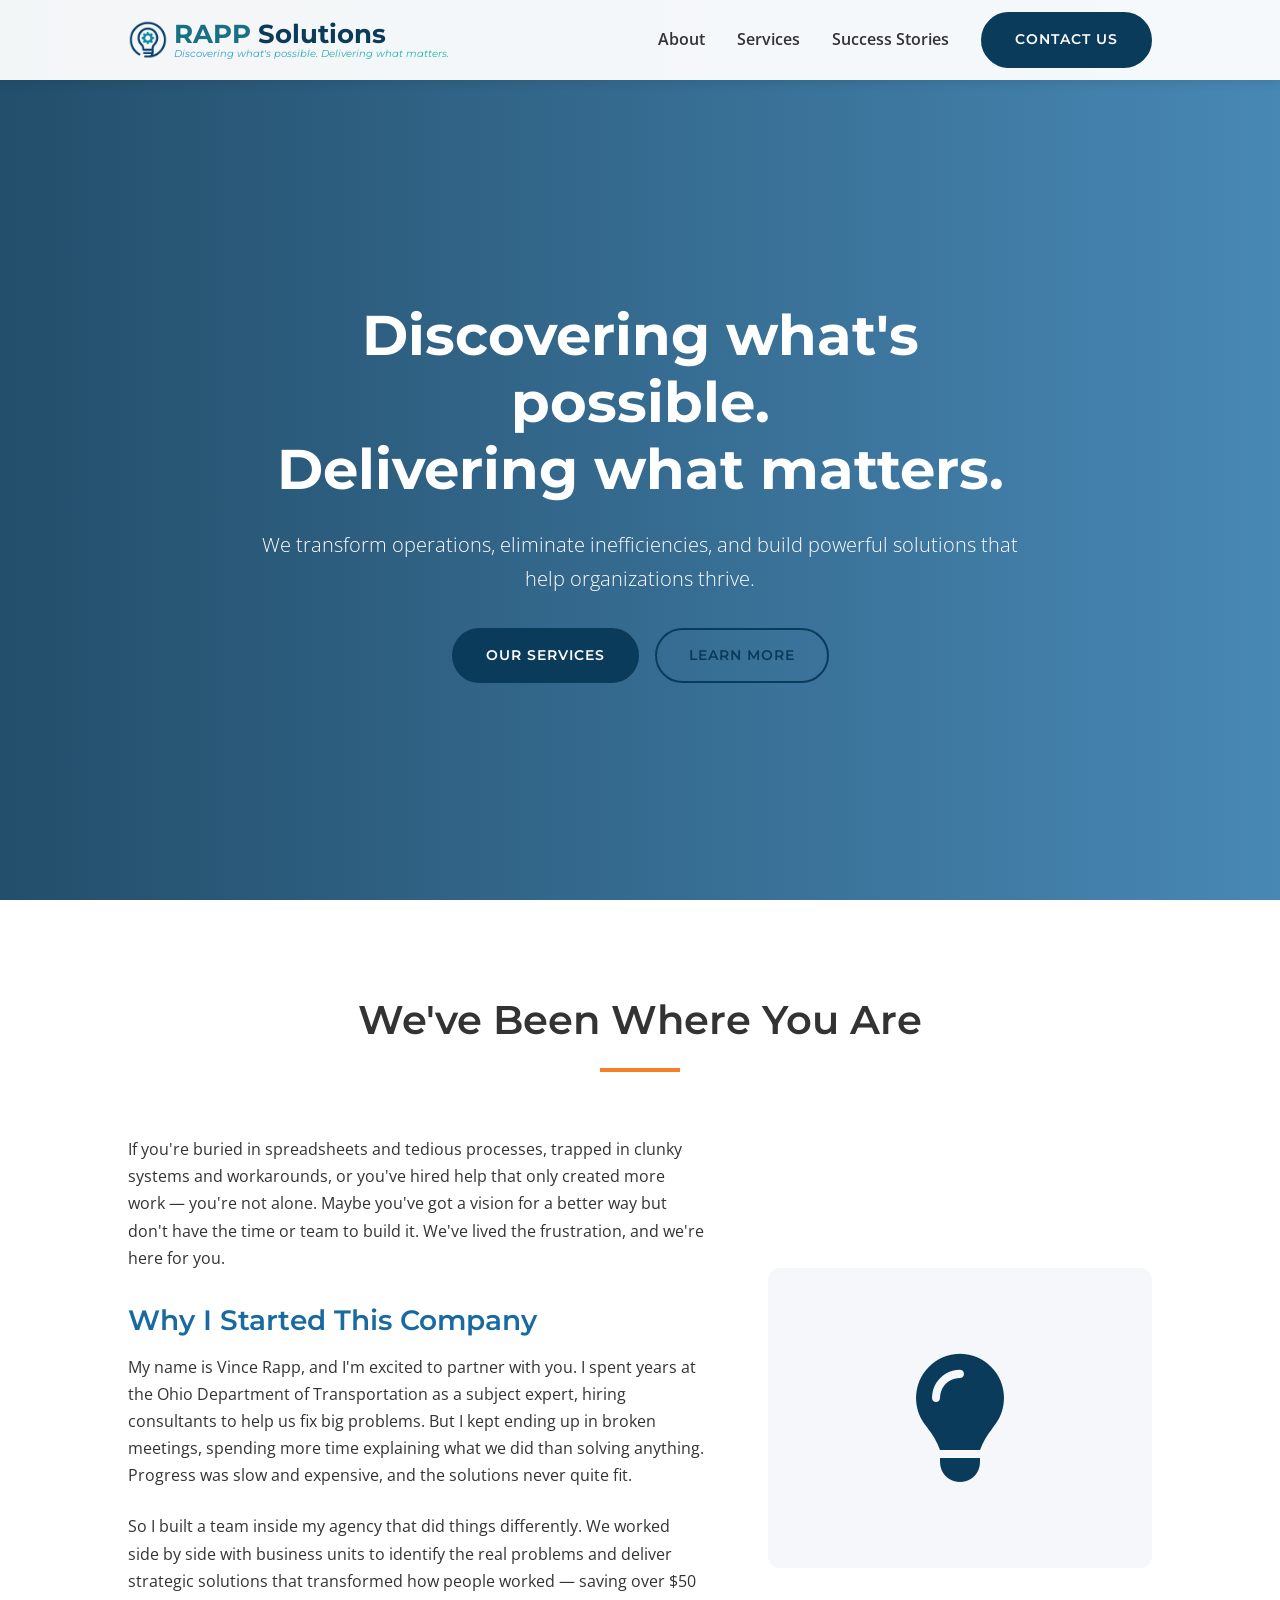
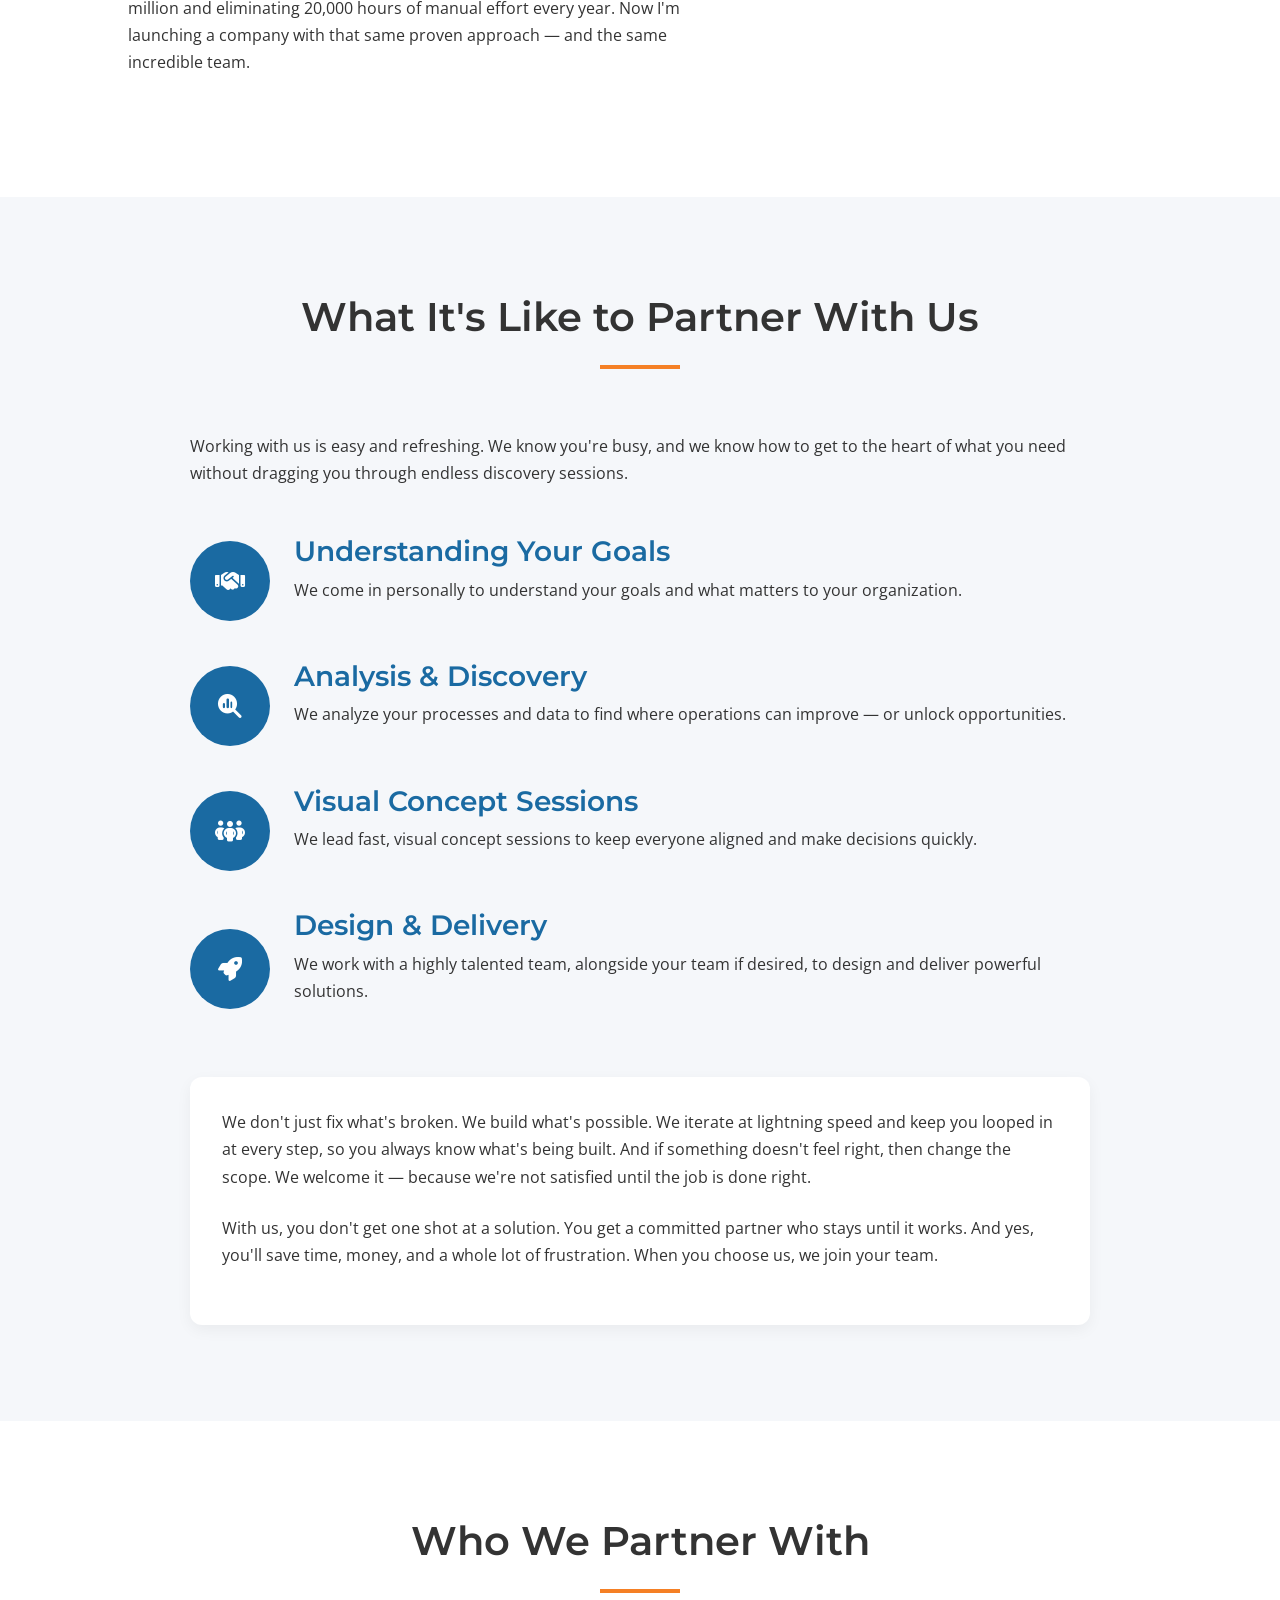
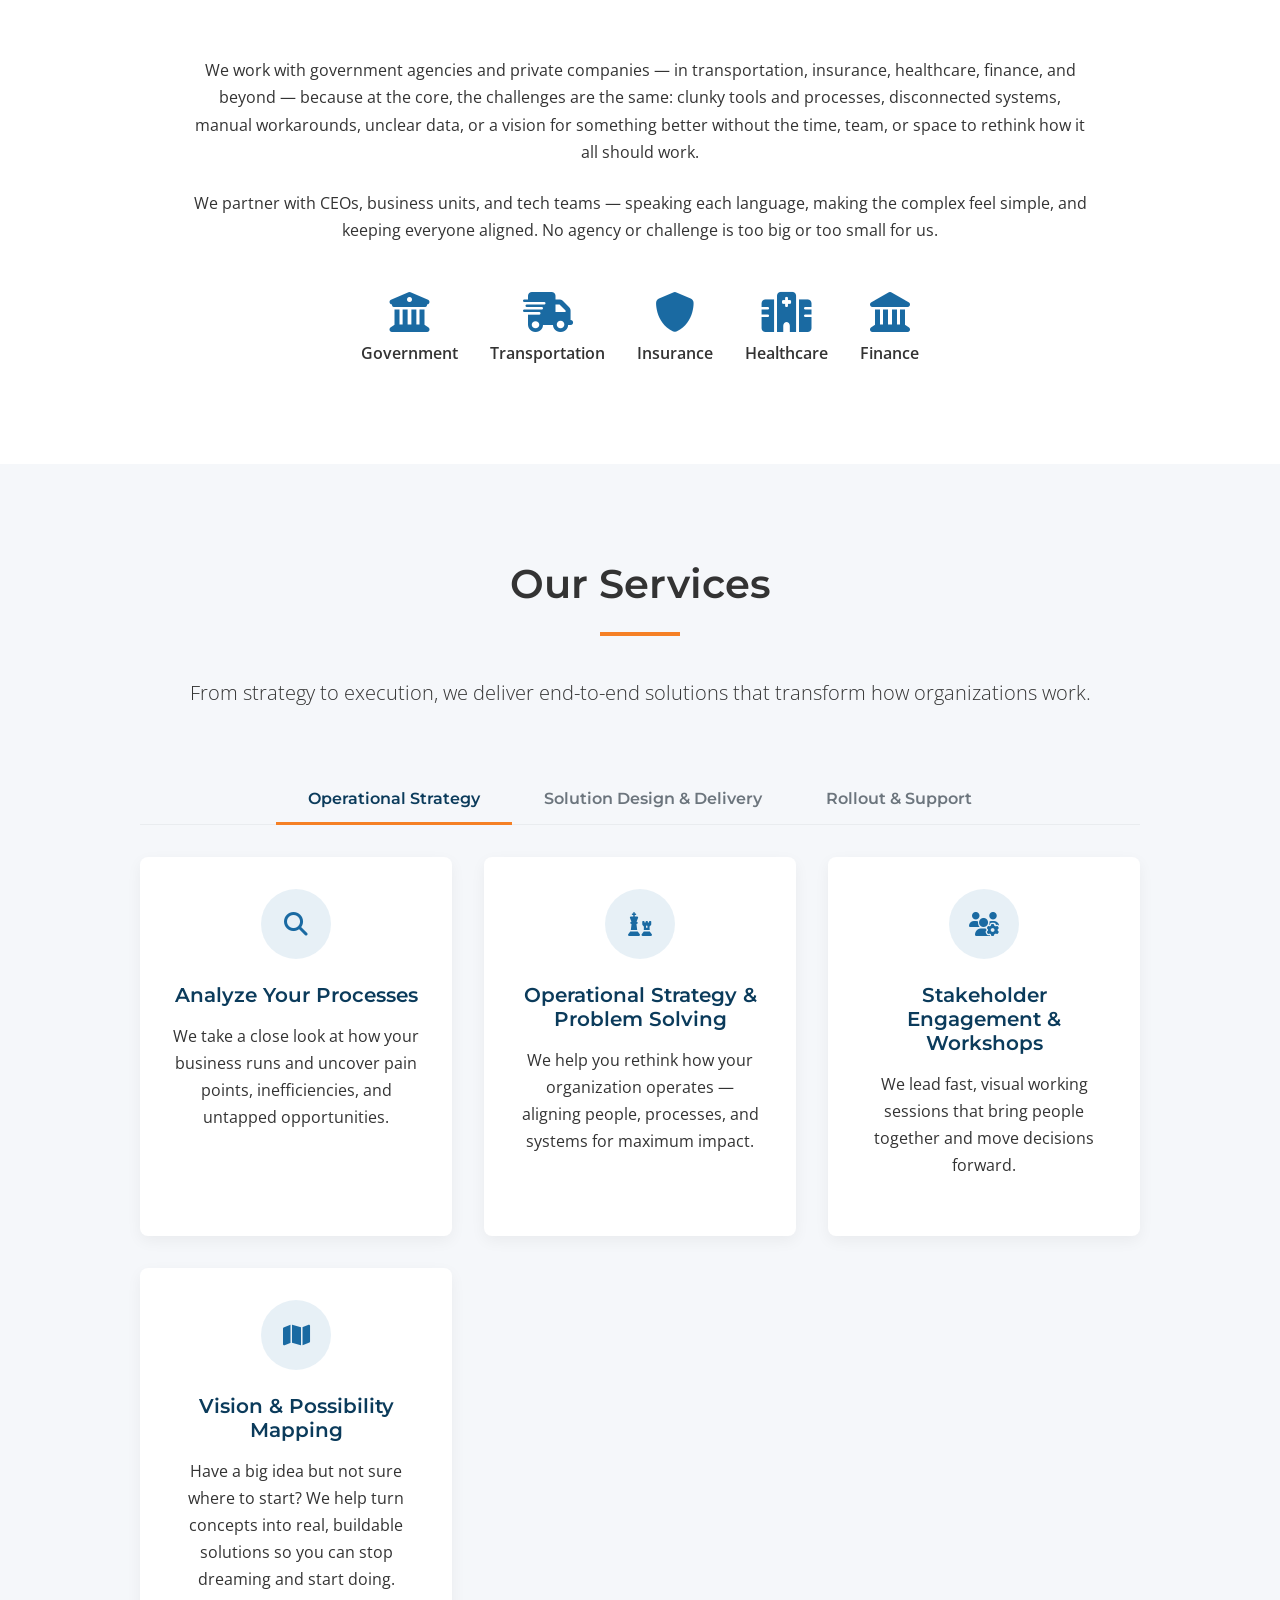
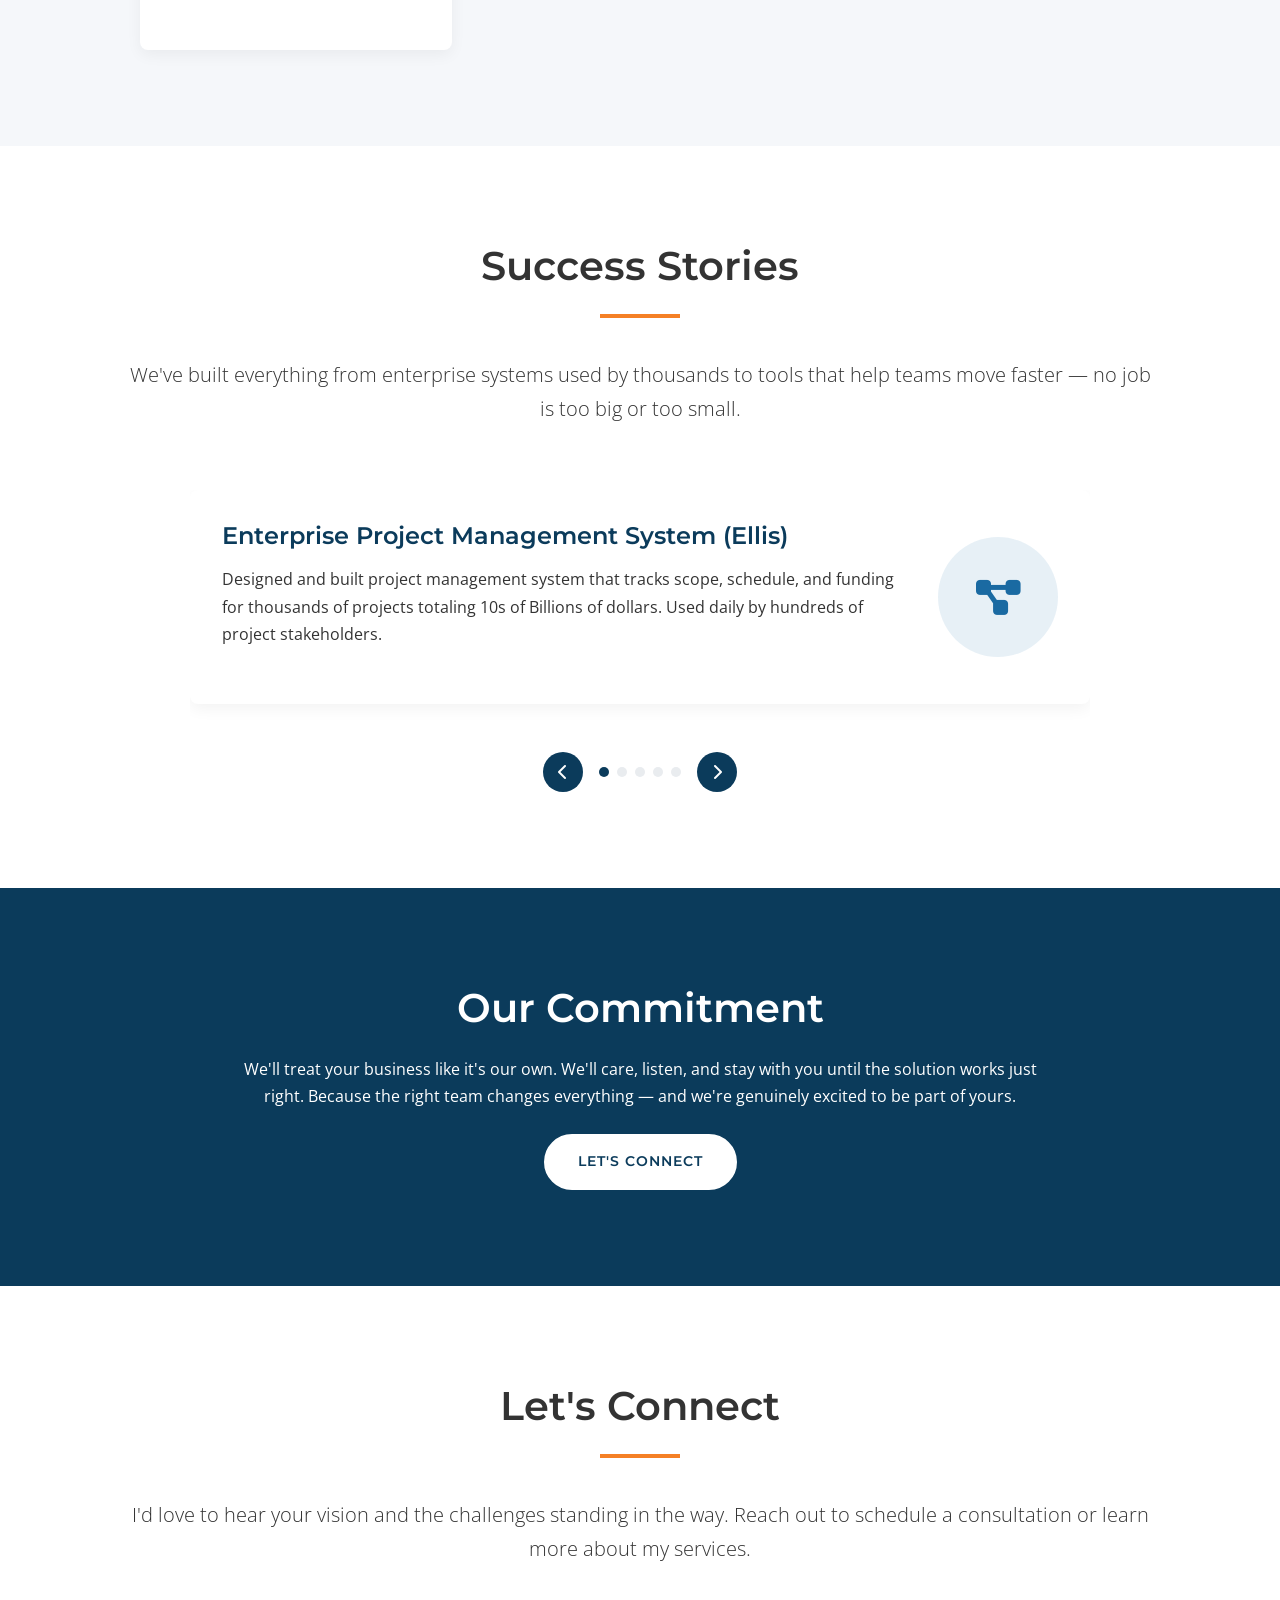
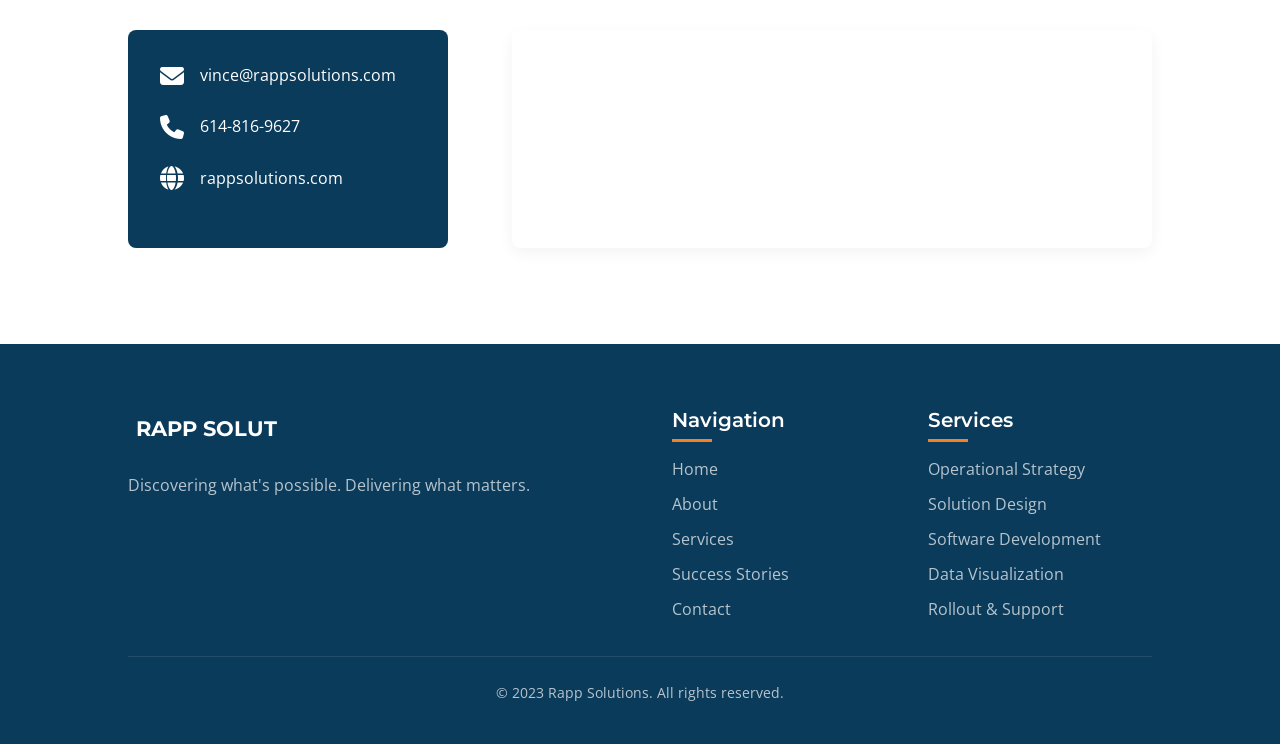
==== mock1/index.html @ 9cb9f258 "init commit for mock1" ====
<!DOCTYPE html>
<html lang="en">
<head>
    <meta charset="UTF-8">
    <meta name="viewport" content="width=device-width, initial-scale=1.0">
    <title>Rapp Solutions - Discovering what's possible. Delivering what matters.</title>
    <meta name="description" content="Rapp Solutions helps organizations transform operations, eliminate inefficiencies, and build powerful software solutions that matter.">
    
    <!-- Stylesheets -->
    <link rel="stylesheet" href="css/normalize.css">
    <link rel="stylesheet" href="css/styles.css">
    <link rel="stylesheet" href="css/customized.css">
    
    <!-- Google Fonts -->
    <link rel="preconnect" href="https://fonts.googleapis.com">
    <link rel="preconnect" href="https://fonts.gstatic.com" crossorigin>
    <link href="https://fonts.googleapis.com/css2?family=Montserrat:wght@300;400;500;600;700&family=Open+Sans:wght@300;400;600&display=swap" rel="stylesheet">
    
    <!-- Font Awesome -->
    <link rel="stylesheet" href="https://cdnjs.cloudflare.com/ajax/libs/font-awesome/6.4.0/css/all.min.css">
</head>
<body>
    <!-- Header -->
    <header id="header">
        <div class="container">
            <div class="logo">
                <a href="#home">
                    <img src="assets/images/logo-small.png" alt="Consilium Consulting Logo">
                    <div>
                        <div style="font-size: 1.6rem; line-height: 1.6rem;">
                            <span style="color: #177084; ">RAPP</span>
                            <span>Solutions</span>
                        </div>
                        <div class="caption">Discovering what's possible. Delivering what matters.</div>
                    </div>
                </a>
            </div>
            <nav>
                <ul class="main-nav">
                    <li><a href="#about">About</a></li>
                    <li><a href="#services">Services</a></li>
                    <li><a href="#success-stories">Success Stories</a></li>
                    <li><a href="#contact" class="btn-primary">Contact Us</a></li>
                </ul>
                <div class="mobile-nav-toggle">
                    <span></span>
                    <span></span>
                    <span></span>
                </div>
            </nav>
        </div>
    </header>

    <!-- Hero Section -->
    <section id="hero">
        <div class="container">
            <div class="hero-content">
                <h1>Discovering what's possible.<br>Delivering what matters.</h1>
                <p class="lead">We transform operations, eliminate inefficiencies, and build powerful solutions that help organizations thrive.</p>
                <div class="hero-buttons">
                    <a href="#services" class="btn-primary">Our Services</a>
                    <a href="#about" class="btn-secondary">Learn More</a>
                </div>
            </div>
        </div>
    </section>

    <!-- About Section -->
    <section id="about" class="section-padding">
        <div class="container">
            <div class="section-header">
                <h2>We've Been Where You Are</h2>
                <div class="underline"></div>
            </div>
            <div class="about-grid">
                <div class="about-content">
                    <p>If you're buried in spreadsheets and tedious processes, trapped in clunky systems and workarounds, or you've hired help that only created more work — you're not alone. Maybe you've got a vision for a better way but don't have the time or team to build it. We've lived the frustration, and we're here for you.</p>
                    
                    <h3>Why I Started This Company</h3>
                    <p>My name is Vince Rapp, and I'm excited to partner with you. I spent years at the Ohio Department of Transportation as a subject expert, hiring consultants to help us fix big problems. But I kept ending up in broken meetings, spending more time explaining what we did than solving anything. Progress was slow and expensive, and the solutions never quite fit.</p>
                    
                    <p>So I built a team inside my agency that did things differently. We worked side by side with business units to identify the real problems and deliver strategic solutions that transformed how people worked — saving over $50 million and eliminating 20,000 hours of manual effort every year. Now I'm launching a company with that same proven approach — and the same incredible team.</p>
                </div>
                <div class="about-image">
                    <div class="image-box">
                        <i class="fa-solid fa-lightbulb fa-8x"></i>
                    </div>
                </div>
            </div>
        </div>
    </section>

    <!-- What It's Like Section -->
    <section id="partnership" class="section-padding bg-light">
        <div class="container">
            <div class="section-header">
                <h2>What It's Like to Partner With Us</h2>
                <div class="underline"></div>
            </div>
            <div class="partnership-content">
                <p>Working with us is easy and refreshing. We know you're busy, and we know how to get to the heart of what you need without dragging you through endless discovery sessions.</p>
                
                <div class="process-steps">
                    <div class="step">
                        <div class="step-icon">
                            <i class="fa-solid fa-handshake"></i>
                        </div>
                        <div class="step-content">
                            <h3>Understanding Your Goals</h3>
                            <p>We come in personally to understand your goals and what matters to your organization.</p>
                        </div>
                    </div>
                    
                    <div class="step">
                        <div class="step-icon">
                            <i class="fa-solid fa-magnifying-glass-chart"></i>
                        </div>
                        <div class="step-content">
                            <h3>Analysis & Discovery</h3>
                            <p>We analyze your processes and data to find where operations can improve — or unlock opportunities.</p>
                        </div>
                    </div>
                    
                    <div class="step">
                        <div class="step-icon">
                            <i class="fa-solid fa-people-group"></i>
                        </div>
                        <div class="step-content">
                            <h3>Visual Concept Sessions</h3>
                            <p>We lead fast, visual concept sessions to keep everyone aligned and make decisions quickly.</p>
                        </div>
                    </div>
                    
                    <div class="step">
                        <div class="step-icon">
                            <i class="fa-solid fa-rocket"></i>
                        </div>
                        <div class="step-content">
                            <h3>Design & Delivery</h3>
                            <p>We work with a highly talented team, alongside your team if desired, to design and deliver powerful solutions.</p>
                        </div>
                    </div>
                </div>
                
                <div class="partnership-summary">
                    <p>We don't just fix what's broken. We build what's possible. We iterate at lightning speed and keep you looped in at every step, so you always know what's being built. And if something doesn't feel right, then change the scope. We welcome it — because we're not satisfied until the job is done right.</p>
                    
                    <p>With us, you don't get one shot at a solution. You get a committed partner who stays until it works. And yes, you'll save time, money, and a whole lot of frustration. When you choose us, we join your team.</p>
                </div>
            </div>
        </div>
    </section>

    <!-- Who We Partner With -->
    <section id="clients" class="section-padding">
        <div class="container">
            <div class="section-header">
                <h2>Who We Partner With</h2>
                <div class="underline"></div>
            </div>
            <div class="clients-content">
                <p>We work with government agencies and private companies — in transportation, insurance, healthcare, finance, and beyond — because at the core, the challenges are the same: clunky tools and processes, disconnected systems, manual workarounds, unclear data, or a vision for something better without the time, team, or space to rethink how it all should work.</p>
                
                <p>We partner with CEOs, business units, and tech teams — speaking each language, making the complex feel simple, and keeping everyone aligned. No agency or challenge is too big or too small for us.</p>
                
                <div class="industry-icons">
                    <div class="industry">
                        <i class="fa-solid fa-building-columns"></i>
                        <span>Government</span>
                    </div>
                    <div class="industry">
                        <i class="fa-solid fa-truck-fast"></i>
                        <span>Transportation</span>
                    </div>
                    <div class="industry">
                        <i class="fa-solid fa-shield"></i>
                        <span>Insurance</span>
                    </div>
                    <div class="industry">
                        <i class="fa-solid fa-hospital"></i>
                        <span>Healthcare</span>
                    </div>
                    <div class="industry">
                        <i class="fa-solid fa-landmark"></i>
                        <span>Finance</span>
                    </div>
                </div>
            </div>
        </div>
    </section>

    <!-- Services Section -->
    <section id="services" class="section-padding bg-light">
        <div class="container">
            <div class="section-header">
                <h2>Our Services</h2>
                <div class="underline"></div>
                <p class="lead">From strategy to execution, we deliver end-to-end solutions that transform how organizations work.</p>
            </div>
            
            <div class="services-tabs">
                <div class="tabs-navigation">
                    <button class="tab-btn active" data-tab="strategy">Operational Strategy</button>
                    <button class="tab-btn" data-tab="solutions">Solution Design & Delivery</button>
                    <button class="tab-btn" data-tab="support">Rollout & Support</button>
                </div>
                
                <div class="tabs-content">
                    <div class="tab-panel active" id="strategy-panel">
                        <div class="service-grid">
                            <div class="service-item">
                                <div class="service-icon">
                                    <i class="fa-solid fa-magnifying-glass"></i>
                                </div>
                                <h3>Analyze Your Processes</h3>
                                <p>We take a close look at how your business runs and uncover pain points, inefficiencies, and untapped opportunities.</p>
                            </div>
                            
                            <div class="service-item">
                                <div class="service-icon">
                                    <i class="fa-solid fa-chess"></i>
                                </div>
                                <h3>Operational Strategy & Problem Solving</h3>
                                <p>We help you rethink how your organization operates — aligning people, processes, and systems for maximum impact.</p>
                            </div>
                            
                            <div class="service-item">
                                <div class="service-icon">
                                    <i class="fa-solid fa-users-gear"></i>
                                </div>
                                <h3>Stakeholder Engagement & Workshops</h3>
                                <p>We lead fast, visual working sessions that bring people together and move decisions forward.</p>
                            </div>
                            
                            <div class="service-item">
                                <div class="service-icon">
                                    <i class="fa-solid fa-map"></i>
                                </div>
                                <h3>Vision & Possibility Mapping</h3>
                                <p>Have a big idea but not sure where to start? We help turn concepts into real, buildable solutions so you can stop dreaming and start doing.</p>
                            </div>
                        </div>
                    </div>
                    
                    <div class="tab-panel" id="solutions-panel">
                        <div class="service-grid">
                            <div class="service-item">
                                <div class="service-icon">
                                    <i class="fa-solid fa-compass-drafting"></i>
                                </div>
                                <h3>System Design and Requirements</h3>
                                <p>We design clear, effective solutions that fit how you work and we write requirements that clearly define your business needs.</p>
                            </div>
                            
                            <div class="service-item">
                                <div class="service-icon">
                                    <i class="fa-solid fa-code"></i>
                                </div>
                                <h3>Software Development & Modernization</h3>
                                <p>We custom build tools and replace outdated systems to meet the needs of today and the future.</p>
                            </div>
                            
                            <div class="service-item">
                                <div class="service-icon">
                                    <i class="fa-solid fa-desktop"></i>
                                </div>
                                <h3>New or Revamped Websites</h3>
                                <p>We create clean, easy to use websites that elevate your brand and serve your users.</p>
                            </div>
                            
                            <div class="service-item">
                                <div class="service-icon">
                                    <i class="fa-solid fa-mobile-screen"></i>
                                </div>
                                <h3>Mobile App Development</h3>
                                <p>We build mobile tools to keep your team productive on the go.</p>
                            </div>
                            
                            <div class="service-item">
                                <div class="service-icon">
                                    <i class="fa-solid fa-chart-pie"></i>
                                </div>
                                <h3>Data Visualization & Reporting</h3>
                                <p>We turn your data into clear, actionable dashboards and reports that drive decisions.</p>
                            </div>
                            
                            <div class="service-item">
                                <div class="service-icon">
                                    <i class="fa-solid fa-gears"></i>
                                </div>
                                <h3>Automated Workflows</h3>
                                <p>We eliminate repetitive tasks so you can focus on what matters most.</p>
                            </div>
                        </div>
                    </div>
                    
                    <div class="tab-panel" id="support-panel">
                        <div class="service-grid">
                            <div class="service-item">
                                <div class="service-icon">
                                    <i class="fa-solid fa-graduation-cap"></i>
                                </div>
                                <h3>Product Rollout & Training</h3>
                                <p>We make sure your team feels confident using the tools we build.</p>
                            </div>
                            
                            <div class="service-item">
                                <div class="service-icon">
                                    <i class="fa-solid fa-person-chalkboard"></i>
                                </div>
                                <h3>Change Management</h3>
                                <p>We help your team understand why the change matters, address concerns early, and build buy-in so the solutions stick.</p>
                            </div>
                            
                            <div class="service-item">
                                <div class="service-icon">
                                    <i class="fa-solid fa-headset"></i>
                                </div>
                                <h3>Long Term Support</h3>
                                <p>You own the solution, but if you want help with upgrades, we're always here to support you.</p>
                            </div>
                        </div>
                    </div>
                </div>
            </div>
        </div>
    </section>

    <!-- Success Stories Section -->
    <section id="success-stories" class="section-padding">
        <div class="container">
            <div class="section-header">
                <h2>Success Stories</h2>
                <div class="underline"></div>
                <p class="lead">We've built everything from enterprise systems used by thousands to tools that help teams move faster — no job is too big or too small.</p>
            </div>
            
            <div class="success-stories-slider">
                <div class="story-slide">
                    <div class="story-content">
                        <h3>Enterprise Project Management System (Ellis)</h3>
                        <p>Designed and built project management system that tracks scope, schedule, and funding for thousands of projects totaling 10s of Billions of dollars. Used daily by hundreds of project stakeholders.</p>
                    </div>
                    <div class="story-icon">
                        <i class="fa-solid fa-diagram-project"></i>
                    </div>
                </div>
                
                <div class="story-slide">
                    <div class="story-content">
                        <h3>Electronic Statewide Transportation Planning System (e-STIP)</h3>
                        <p>Designed and built Ohio's first e-STIP, integrating transportation planning workflows from 26 agencies into a single platform and data source — saving over 15,000 hours of annual effort.</p>
                    </div>
                    <div class="story-icon">
                        <i class="fa-solid fa-road"></i>
                    </div>
                </div>
                
                <div class="story-slide">
                    <div class="story-content">
                        <h3>Interactive Mapping System</h3>
                        <p>Designed project mapping system integrated with asset inventories, Google Maps, and ESRI to support planning, project management, and public transparency.</p>
                    </div>
                    <div class="story-icon">
                        <i class="fa-solid fa-map-location-dot"></i>
                    </div>
                </div>
                
                <div class="story-slide">
                    <div class="story-content">
                        <h3>Workflow Automation</h3>
                        <p>Eliminated over 10,000 hours/year of redundant data entry through smart form generation, auto-population, replacing manual reports and system-to-system integration.</p>
                    </div>
                    <div class="story-icon">
                        <i class="fa-solid fa-arrows-spin"></i>
                    </div>
                </div>
                
                <div class="story-slide">
                    <div class="story-content">
                        <h3>Enterprise Dashboards</h3>
                        <p>Built real-time dashboards combining data from over 100 database tables and 20 agency offices. These highly visual tools deliver actionable insights to stakeholders across ODOT.</p>
                    </div>
                    <div class="story-icon">
                        <i class="fa-solid fa-gauge-high"></i>
                    </div>
                </div>
            </div>
            
            <div class="slider-controls">
                <button class="prev-btn"><i class="fa-solid fa-chevron-left"></i></button>
                <div class="slider-dots"></div>
                <button class="next-btn"><i class="fa-solid fa-chevron-right"></i></button>
            </div>
        </div>
    </section>

    <!-- Commitment Section -->
    <section id="commitment" class="section-padding bg-primary text-white">
        <div class="container">
            <div class="commitment-content">
                <h2>Our Commitment</h2>
                <p>We'll treat your business like it's our own. We'll care, listen, and stay with you until the solution works just right. Because the right team changes everything — and we're genuinely excited to be part of yours.</p>
                <a href="#contact" class="btn-light">Let's Connect</a>
            </div>
        </div>
    </section>

    <!-- Contact Section -->
    <section id="contact" class="section-padding">
        <div class="container">
            <div class="section-header">
                <h2>Let's Connect</h2>
                <div class="underline"></div>
                <p class="lead">
                    I'd love to hear your vision and the challenges standing in the way. 
                    Reach out to schedule a consultation or learn more about my services.
                </p>
            </div>
            
            <div class="contact-grid">
                <div class="contact-info">
                    <div class="info-item">
                        <i class="fa-solid fa-envelope"></i>
                        <a href="mailto:vince@rappsolutions.com">vince@rappsolutions.com</a>
                    </div>
                    <div class="info-item">
                        <i class="fa-solid fa-phone"></i>
                        <a>614-816-9627</a>
                    </div>
                    <div class="info-item">
                        <i class="fa-solid fa-globe"></i>
                        <a href="https://rappsolutions.com">rappsolutions.com</a>
                    </div>
                </div>
                
                <div class="contact-form">
                    
                </div>
            </div>
        </div>
    </section>

    <!-- Footer -->
    <footer id="footer">
        <div class="container">
            <div class="footer-content">
                <div class="footer-logo">
                    <svg width="150" height="40" viewBox="0 0 200 50" xmlns="http://www.w3.org/2000/svg">
                        <text x="10" y="35" font-family="Montserrat" font-weight="700" font-size="28" fill="#ffffff">RAPP SOLUTIONS</text>
                    </svg>
                    <p>Discovering what's possible. Delivering what matters.</p>
                </div>
                
                <div class="footer-links">
                    <div class="footer-nav">
                        <h4>Navigation</h4>
                        <ul>
                            <li><a href="#hero">Home</a></li>
                            <li><a href="#about">About</a></li>
                            <li><a href="#services">Services</a></li>
                            <li><a href="#success-stories">Success Stories</a></li>
                            <li><a href="#contact">Contact</a></li>
                        </ul>
                    </div>
                    
                    <div class="footer-services">
                        <h4>Services</h4>
                        <ul>
                            <li><a href="#services">Operational Strategy</a></li>
                            <li><a href="#services">Solution Design</a></li>
                            <li><a href="#services">Software Development</a></li>
                            <li><a href="#services">Data Visualization</a></li>
                            <li><a href="#services">Rollout & Support</a></li>
                        </ul>
                    </div>
                </div>
            </div>
            
            <div class="footer-bottom">
                <p>&copy; 2023 Rapp Solutions. All rights reserved.</p>
            </div>
        </div>
    </footer>

    <!-- Back to Top Button -->
    <a href="#" id="back-to-top" title="Back to Top"><i class="fa-solid fa-arrow-up"></i></a>

    <!-- Scripts -->
    <script src="https://code.jquery.com/jquery-3.6.0.min.js"></script>
    <script src="js/main.js"></script>
</body>
</html>
---- mock1/css/styles.css ----
/* Base Styles
------------------------------------------------------ */
:root {
    /* Color variables */
    --primary-color: #0b3b5b;
    --secondary-color: #1a6aa2;
    --accent-color: #f58025;
    --light-color: #f5f7fa;
    --dark-color: #333333;
    --grey-color: #6c757d;
    --light-grey: #e9ecef;
    --white: #ffffff;
    --black: #000000;
    
    /* Typography variables */
    --heading-font: 'Montserrat', sans-serif;
    --body-font: 'Open Sans', sans-serif;
    
    /* Spacing variables */
    --container-width-lg: 80%;
    --container-width-md: 90%;
    --container-width-sm: 94%;
    
    /* Border Radius */
    --border-radius-sm: 4px;
    --border-radius-md: 8px;
    --border-radius-lg: 12px;
    
    /* Transition */
    --transition: all 0.3s ease;
}

* {
    margin: 0;
    padding: 0;
    box-sizing: border-box;
    outline: 0;
    list-style: none;
    text-decoration: none;
}

html {
    scroll-behavior: smooth;
}

body {
    font-family: var(--body-font);
    color: var(--dark-color);
    line-height: 1.7;
    background-color: var(--white);
}

.container {
    width: var(--container-width-lg);
    margin: 0 auto;
}

section {
    padding: 2rem 0;
}

.section-padding {
    padding: 6rem 0;
}

h1, h2, h3, h4, h5, h6 {
    font-family: var(--heading-font);
    font-weight: 600;
    line-height: 1.2;
    margin-bottom: 1rem;
}

h1 {
    font-size: 3rem;
    margin-bottom: 1.5rem;
}

h2 {
    font-size: 2.5rem;
    margin-bottom: 1.5rem;
}

h3 {
    font-size: 1.75rem;
}

p {
    margin-bottom: 1.5rem;
}

.lead {
    font-size: 1.25rem;
    font-weight: 300;
}

.text-white {
    color: var(--white);
}

.bg-light {
    background-color: var(--light-color);
}

.bg-primary {
    background-color: var(--primary-color);
}

.underline {
    width: 80px;
    height: 4px;
    background: var(--accent-color);
    margin: 0 auto 2.5rem;
}

.section-header {
    text-align: center;
    margin-bottom: 4rem;
}

/* Button Styles
------------------------------------------------------ */
.btn-primary, .btn-secondary, .btn-light {
    display: inline-block;
    padding: 0.875rem 2rem;
    border-radius: 50px;
    font-family: var(--heading-font);
    font-weight: 600;
    text-transform: uppercase;
    letter-spacing: 1px;
    cursor: pointer;
    transition: var(--transition);
    font-size: 0.875rem;
}

.btn-primary {
    background-color: var(--primary-color) !important;
    color: var(--white) !important;
    border: 2px solid var(--primary-color);
}

.btn-primary:hover {
    background-color: transparent;
    color: var(--primary-color) !important;
}

.btn-secondary {
    background-color: transparent;
    color: var(--primary-color);
    border: 2px solid var(--primary-color);
}

.btn-secondary:hover {
    background-color: var(--primary-color);
    color: var(--white);
}

.btn-light {
    background-color: var(--white);
    color: var(--primary-color);
    border: 2px solid var(--white);
}

.btn-light:hover {
    background-color: transparent;
    color: var(--white);
}

/* Header & Navigation
------------------------------------------------------ */
#header {
    width: 100%;
    height: 80px;
    position: fixed;
    top: 0;
    left: 0;
    z-index: 1000;
    transition: var(--transition);
    background-color: rgba(255, 255, 255, 0.95);
    box-shadow: 0 2px 10px rgba(0, 0, 0, 0.1);
}

#header .container {
    display: flex;
    justify-content: space-between;
    align-items: center;
    height: 100%;
}

.logo {
    font-family: var(--heading-font);
    font-weight: 700;
    font-size: 1.8rem;
    color: var(--primary-color);
}

.main-nav {
    display: flex;
    align-items: center;
    gap: 2rem;
}

.main-nav a {
    color: var(--dark-color);
    font-weight: 600;
    transition: var(--transition);
}

.main-nav a:hover {
    color: var(--secondary-color);
}

.mobile-nav-toggle {
    display: none;
    cursor: pointer;
    background: transparent;
    border: none;
    position: relative;
    width: 30px;
    height: 22px;
}

.mobile-nav-toggle span {
    display: block;
    position: absolute;
    height: 3px;
    width: 100%;
    background: var(--primary-color);
    border-radius: 3px;
    opacity: 1;
    left: 0;
    transform: rotate(0deg);
    transition: var(--transition);
}

.mobile-nav-toggle span:nth-child(1) {
    top: 0;
}

.mobile-nav-toggle span:nth-child(2) {
    top: 9px;
}

.mobile-nav-toggle span:nth-child(3) {
    top: 18px;
}

.mobile-nav-toggle.open span:nth-child(1) {
    top: 9px;
    transform: rotate(135deg);
}

.mobile-nav-toggle.open span:nth-child(2) {
    opacity: 0;
    left: -60px;
}

.mobile-nav-toggle.open span:nth-child(3) {
    top: 9px;
    transform: rotate(-135deg);
}

/* Hero Section
------------------------------------------------------ */
#hero {
    height: 100vh;
    min-height: 600px;
    background: linear-gradient(to right, rgba(11, 59, 91, 0.9), rgba(26, 106, 162, 0.8)), url('https://source.unsplash.com/random/1920x1080/?strategy') no-repeat center center/cover;
    display: flex;
    align-items: center;
    text-align: center;
    padding-top: 80px;
}

.hero-content {
    color: var(--white);
    max-width: 800px;
    margin: 0 auto;
    padding: 0 1rem;
}

.hero-content h1 {
    font-size: 3.5rem;
    font-weight: 700;
    margin-bottom: 1.5rem;
}

.hero-buttons {
    display: flex;
    justify-content: center;
    gap: 1rem;
    margin-top: 2rem;
}

/* About Section
------------------------------------------------------ */
.about-grid {
    display: grid;
    grid-template-columns: 3fr 2fr;
    gap: 4rem;
    align-items: center;
}

.about-content {
    text-align: left;
}

.about-content h3 {
    margin-top: 2rem;
    color: var(--secondary-color);
}

.image-box {
    width: 100%;
    height: 100%;
    min-height: 300px;
    display: flex;
    justify-content: center;
    align-items: center;
    background-color: var(--light-color);
    border-radius: var(--border-radius-lg);
    color: var(--primary-color);
}

/* Partnership Section
------------------------------------------------------ */
.partnership-content {
    max-width: 900px;
    margin: 0 auto;
}

.process-steps {
    margin: 3rem 0;
}

.step {
    display: grid;
    grid-template-columns: 80px 1fr;
    gap: 1.5rem;
    margin-bottom: 2rem;
    align-items: center;
}

.step-icon {
    width: 80px;
    height: 80px;
    background-color: var(--secondary-color);
    color: var(--white);
    display: flex;
    justify-content: center;
    align-items: center;
    border-radius: 50%;
    font-size: 1.5rem;
}

.step-content h3 {
    margin-bottom: 0.5rem;
    color: var(--secondary-color);
}

.partnership-summary {
    background-color: var(--white);
    padding: 2rem;
    border-radius: var(--border-radius-lg);
    box-shadow: 0 5px 15px rgba(0, 0, 0, 0.05);
}

/* Clients Section
------------------------------------------------------ */
.clients-content {
    max-width: 900px;
    margin: 0 auto;
    text-align: center;
}

.industry-icons {
    display: flex;
    justify-content: center;
    flex-wrap: wrap;
    gap: 2rem;
    margin-top: 3rem;
}

.industry {
    display: flex;
    flex-direction: column;
    align-items: center;
    gap: 0.5rem;
}

.industry i {
    font-size: 2.5rem;
    color: var(--secondary-color);
}

.industry span {
    font-weight: 600;
}

/* Services Section
------------------------------------------------------ */
.services-tabs {
    max-width: 1000px;
    margin: 0 auto;
}

.tabs-navigation {
    display: flex;
    justify-content: center;
    margin-bottom: 2rem;
    border-bottom: 1px solid var(--light-grey);
}

.tab-btn {
    padding: 1rem 2rem;
    background: transparent;
    border: none;
    cursor: pointer;
    font-family: var(--heading-font);
    font-weight: 600;
    color: var(--grey-color);
    font-size: 1rem;
    transition: var(--transition);
    position: relative;
}

.tab-btn:after {
    content: '';
    position: absolute;
    bottom: -1px;
    left: 0;
    width: 0;
    height: 3px;
    background-color: var(--accent-color);
    transition: width 0.3s ease;
}

.tab-btn.active {
    color: var(--primary-color);
}

.tab-btn.active:after {
    width: 100%;
}

.tab-panel {
    display: none;
}

.tab-panel.active {
    display: block;
    animation: fadeIn 0.5s ease;
}

.service-grid {
    display: grid;
    grid-template-columns: repeat(auto-fit, minmax(300px, 1fr));
    gap: 2rem;
}

.service-item {
    background-color: var(--white);
    padding: 2rem;
    border-radius: var(--border-radius-md);
    box-shadow: 0 5px 15px rgba(0, 0, 0, 0.05);
    transition: var(--transition);
    text-align: center;
}

.service-item:hover {
    transform: translateY(-10px);
    box-shadow: 0 10px 25px rgba(0, 0, 0, 0.1);
}

.service-icon {
    width: 70px;
    height: 70px;
    background-color: rgba(26, 106, 162, 0.1);
    color: var(--secondary-color);
    display: flex;
    justify-content: center;
    align-items: center;
    border-radius: 50%;
    font-size: 1.5rem;
    margin: 0 auto 1.5rem;
}

.service-item h3 {
    font-size: 1.25rem;
    color: var(--primary-color);
}

/* Success Stories Section
------------------------------------------------------ */
.success-stories-slider {
    position: relative;
    max-width: 900px;
    margin: 0 auto;
    overflow: hidden;
}

.story-slide {
    display: grid;
    grid-template-columns: 1fr 120px;
    gap: 2rem;
    background-color: var(--white);
    padding: 2rem;
    border-radius: var(--border-radius-md);
    box-shadow: 0 5px 15px rgba(0, 0, 0, 0.05);
    align-items: center;
    margin-bottom: 1rem;
    display: none;
}

.story-slide:first-child {
    display: grid;
}

.story-icon {
    width: 120px;
    height: 120px;
    background-color: rgba(26, 106, 162, 0.1);
    color: var(--secondary-color);
    display: flex;
    justify-content: center;
    align-items: center;
    border-radius: 50%;
    font-size: 2.5rem;
}

.story-content h3 {
    color: var(--primary-color);
    font-size: 1.5rem;
    margin-bottom: 1rem;
}

.slider-controls {
    display: flex;
    justify-content: center;
    align-items: center;
    margin-top: 2rem;
}

.prev-btn, .next-btn {
    background-color: var(--primary-color);
    color: var(--white);
    border: none;
    width: 40px;
    height: 40px;
    border-radius: 50%;
    cursor: pointer;
    display: flex;
    justify-content: center;
    align-items: center;
    font-size: 1rem;
    transition: var(--transition);
}

.prev-btn:hover, .next-btn:hover {
    background-color: var(--secondary-color);
}

.slider-dots {
    display: flex;
    justify-content: center;
    gap: 0.5rem;
    margin: 0 1rem;
}

.dot {
    width: 10px;
    height: 10px;
    border-radius: 50%;
    background-color: var(--light-grey);
    cursor: pointer;
    transition: var(--transition);
}

.dot.active {
    background-color: var(--primary-color);
}

/* Commitment Section
------------------------------------------------------ */
.commitment-content {
    text-align: center;
    max-width: 800px;
    margin: 0 auto;
}

/* Contact Section
------------------------------------------------------ */
.contact-grid {
    display: grid;
    grid-template-columns: 1fr 2fr;
    gap: 4rem;
}

.contact-info {
    background-color: var(--primary-color);
    color: var(--white);
    padding: 2rem;
    border-radius: var(--border-radius-md);
}

.info-item {
    display: flex;
    align-items: center;
    gap: 1rem;
    margin-bottom: 1.5rem;
}

.info-item i {
    font-size: 1.5rem;
}

.contact-form {
    background-color: var(--white);
    padding: 2rem;
    border-radius: var(--border-radius-md);
    box-shadow: 0 5px 15px rgba(0, 0, 0, 0.05);
}

.form-group {
    margin-bottom: 1.5rem;
}

.form-group label {
    display: block;
    margin-bottom: 0.5rem;
    font-weight: 600;
}

.form-group input,
.form-group textarea {
    width: 100%;
    padding: 0.875rem;
    border: 1px solid var(--light-grey);
    border-radius: var(--border-radius-sm);
    transition: var(--transition);
}

.form-group input:focus,
.form-group textarea:focus {
    border-color: var(--secondary-color);
}

/* Footer
------------------------------------------------------ */
#footer {
    background-color: var(--primary-color);
    color: var(--white);
    padding: 4rem 0 1rem;
}

.footer-content {
    display: grid;
    grid-template-columns: 1fr 1fr;
    gap: 4rem;
    margin-bottom: 2rem;
}

.footer-logo p {
    margin-top: 1rem;
    color: rgba(255, 255, 255, 0.7);
}

.footer-links {
    display: grid;
    grid-template-columns: 1fr 1fr;
    gap: 2rem;
}

.footer-nav h4, .footer-services h4 {
    font-size: 1.25rem;
    margin-bottom: 1.5rem;
    position: relative;
}

.footer-nav h4:after, .footer-services h4:after {
    content: '';
    position: absolute;
    bottom: -10px;
    left: 0;
    width: 40px;
    height: 3px;
    background-color: var(--accent-color);
}

.footer-nav ul, .footer-services ul {
    display: flex;
    flex-direction: column;
    gap: 0.5rem;
}

.footer-nav a, .footer-services a {
    color: rgba(255, 255, 255, 0.7);
    transition: var(--transition);
}

.footer-nav a:hover, .footer-services a:hover {
    color: var(--white);
}

.footer-bottom {
    border-top: 1px solid rgba(255, 255, 255, 0.1);
    padding-top: 1.5rem;
    text-align: center;
    font-size: 0.875rem;
    color: rgba(255, 255, 255, 0.7);
}

/* Back to Top Button
------------------------------------------------------ */
#back-to-top {
    position: fixed;
    bottom: 30px;
    right: 30px;
    width: 50px;
    height: 50px;
    background-color: var(--primary-color);
    color: var(--white);
    border-radius: 50%;
    display: flex;
    justify-content: center;
    align-items: center;
    cursor: pointer;
    transition: var(--transition);
    opacity: 0;
    visibility: hidden;
    z-index: 1000;
}

#back-to-top.visible {
    opacity: 1;
    visibility: visible;
}

#back-to-top:hover {
    background-color: var(--secondary-color);
}

/* Animations
------------------------------------------------------ */
@keyframes fadeIn {
    from {
        opacity: 0;
        transform: translateY(20px);
    }
    to {
        opacity: 1;
        transform: translateY(0);
    }
}

/* Responsive Design
------------------------------------------------------ */
@media screen and (max-width: 1024px) {
    .container {
        width: var(--container-width-md);
    }
    
    section {
        padding: 4rem 0;
    }
    
    h1 {
        font-size: 2.5rem;
    }
    
    h2 {
        font-size: 2rem;
    }
    
    .about-grid,
    .contact-grid {
        grid-template-columns: 1fr;
        gap: 2rem;
    }
    
    .about-image {
        order: -1;
    }
    
    .image-box {
        max-width: 400px;
        margin: 0 auto;
    }
    
    .step {
        grid-template-columns: 60px 1fr;
    }
    
    .step-icon {
        width: 60px;
        height: 60px;
    }
    
    .footer-content {
        grid-template-columns: 1fr;
        gap: 2rem;
    }
}

@media screen and (max-width: 768px) {
    .container {
        width: var(--container-width-sm);
    }
    
    h1 {
        font-size: 2rem;
    }
    
    h2 {
        font-size: 1.75rem;
    }
    
    .main-nav {
        position: fixed;
        top: 80px;
        right: -100%;
        width: 80%;
        max-width: 300px;
        height: calc(100vh - 80px);
        background-color: var(--white);
        flex-direction: column;
        justify-content: flex-start;
        padding: 2rem;
        box-shadow: -5px 0 15px rgba(0, 0, 0, 0.1);
        transition: right 0.3s ease;
        z-index: 999;
    }
    
    .main-nav.open {
        right: 0;
    }
    
    .mobile-nav-toggle {
        display: block;
    }
    
    .tabs-navigation {
        flex-direction: column;
        align-items: center;
        gap: 0.5rem;
    }
    
    .tab-btn:after {
        display: none;
    }
    
    .tab-btn.active {
        background-color: var(--secondary-color);
        color: var(--white);
    }
    
    .service-grid {
        grid-template-columns: 1fr;
    }
    
    .story-slide {
        grid-template-columns: 1fr;
        text-align: center;
    }
    
    .story-icon {
        margin: 0 auto;
    }
    
    .footer-links {
        grid-template-columns: 1fr;
    }
    
    .hero-buttons {
        flex-direction: column;
        gap: 1rem;
    }
    
    .btn-primary, .btn-secondary {
        width: 100%;
        text-align: center;
    }
}

@media screen and (max-width: 480px) {
    .contact-grid {
        grid-template-columns: 1fr;
    }
    
    .tabs-navigation {
        border-bottom: none;
    }
    
    .tab-btn {
        width: 100%;
        border-bottom: 1px solid var(--light-grey);
    }
}
---- mock1/css/customized.css ----
.logo a {
    display: flex;
    align-items: center;
    font-family: var(--font-heading);
    font-weight: 700;
    font-size: 1.5rem;
    color: var(--primary);
}

.logo .caption {
    font-size: .6rem; 
    line-height: .6rem; 
    font-style: italic; 
    font-weight: normal;
    padding-top: 2px;

    background: linear-gradient(135deg, #3498db, #1abc9c);
    -webkit-background-clip: text;
    background-clip: text;
    -webkit-text-fill-color: transparent;
    color: #3498db;
}

.logo img {
    height: 40px;
    margin-right: 5px;
    transition: transform 0.3s ease;
}

.logo:hover img {
    transform: rotate(10deg);
}

.contact-info a {
    color: white
}
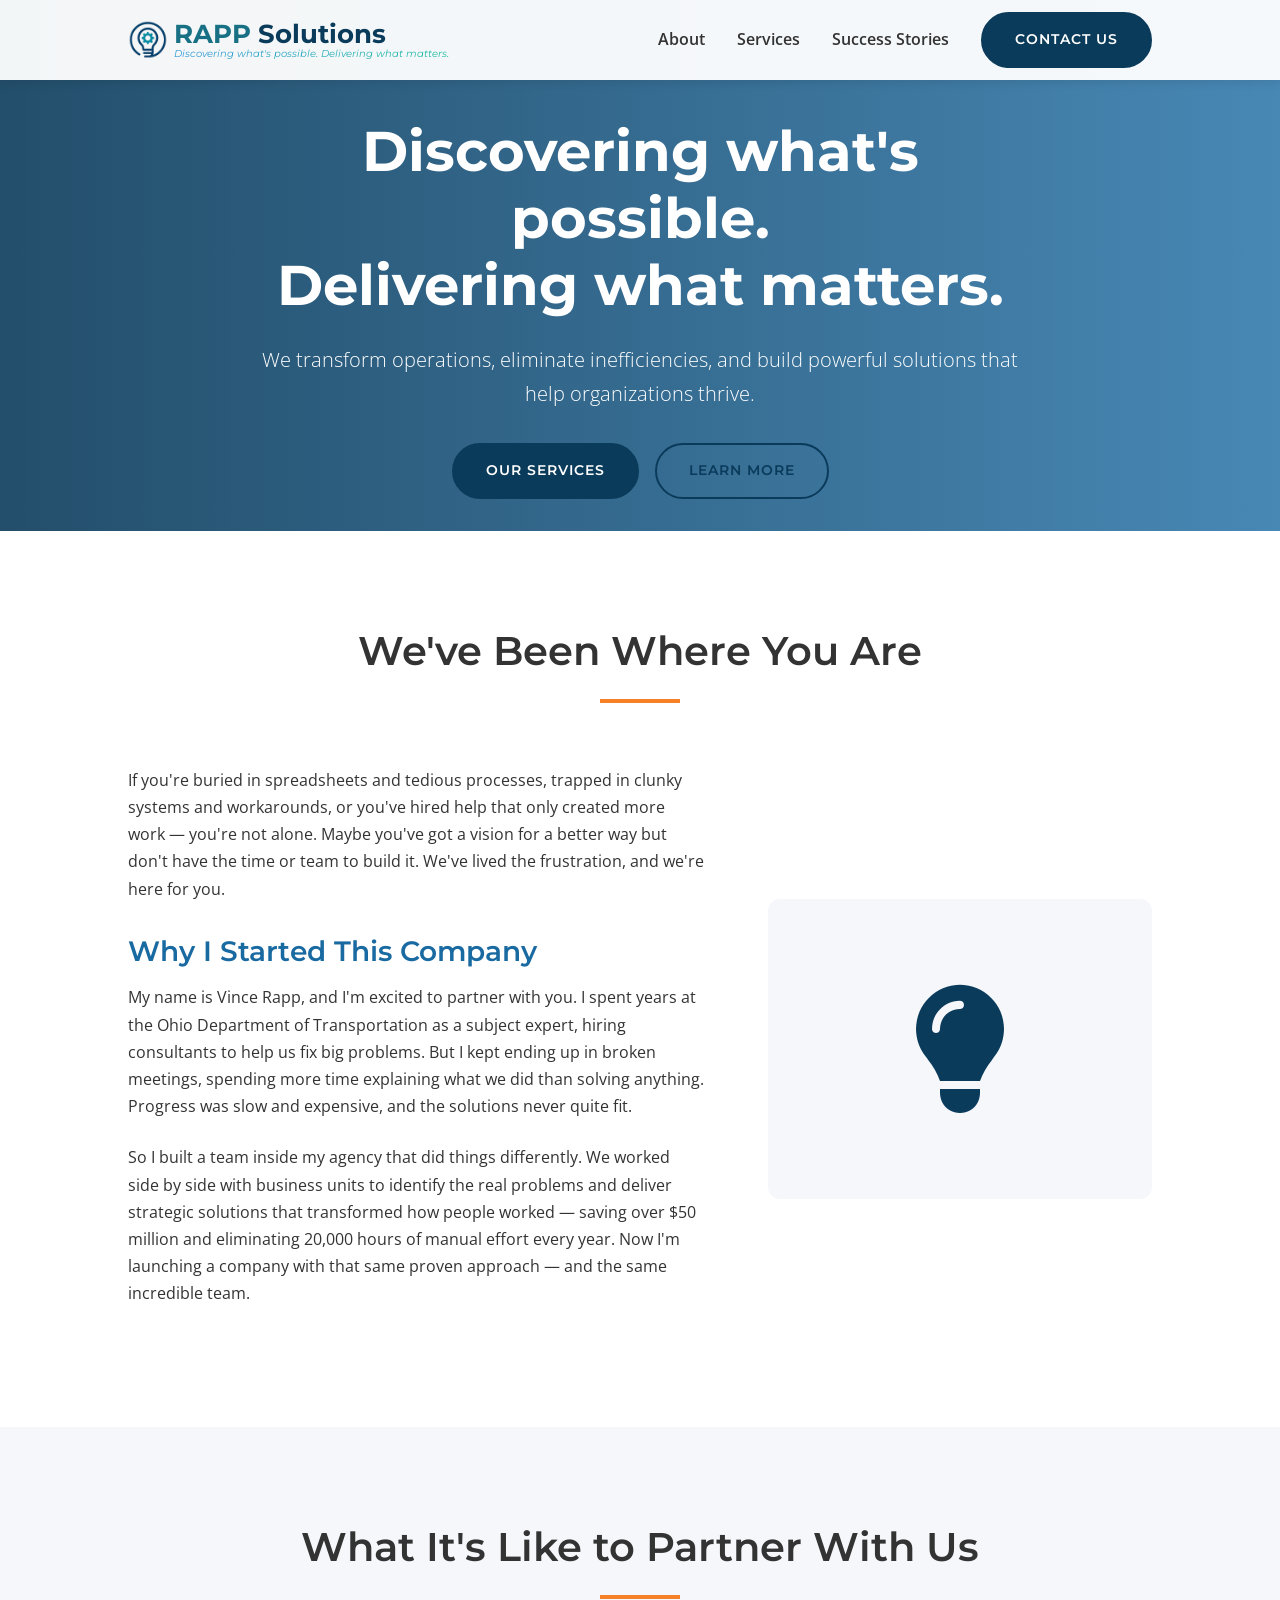
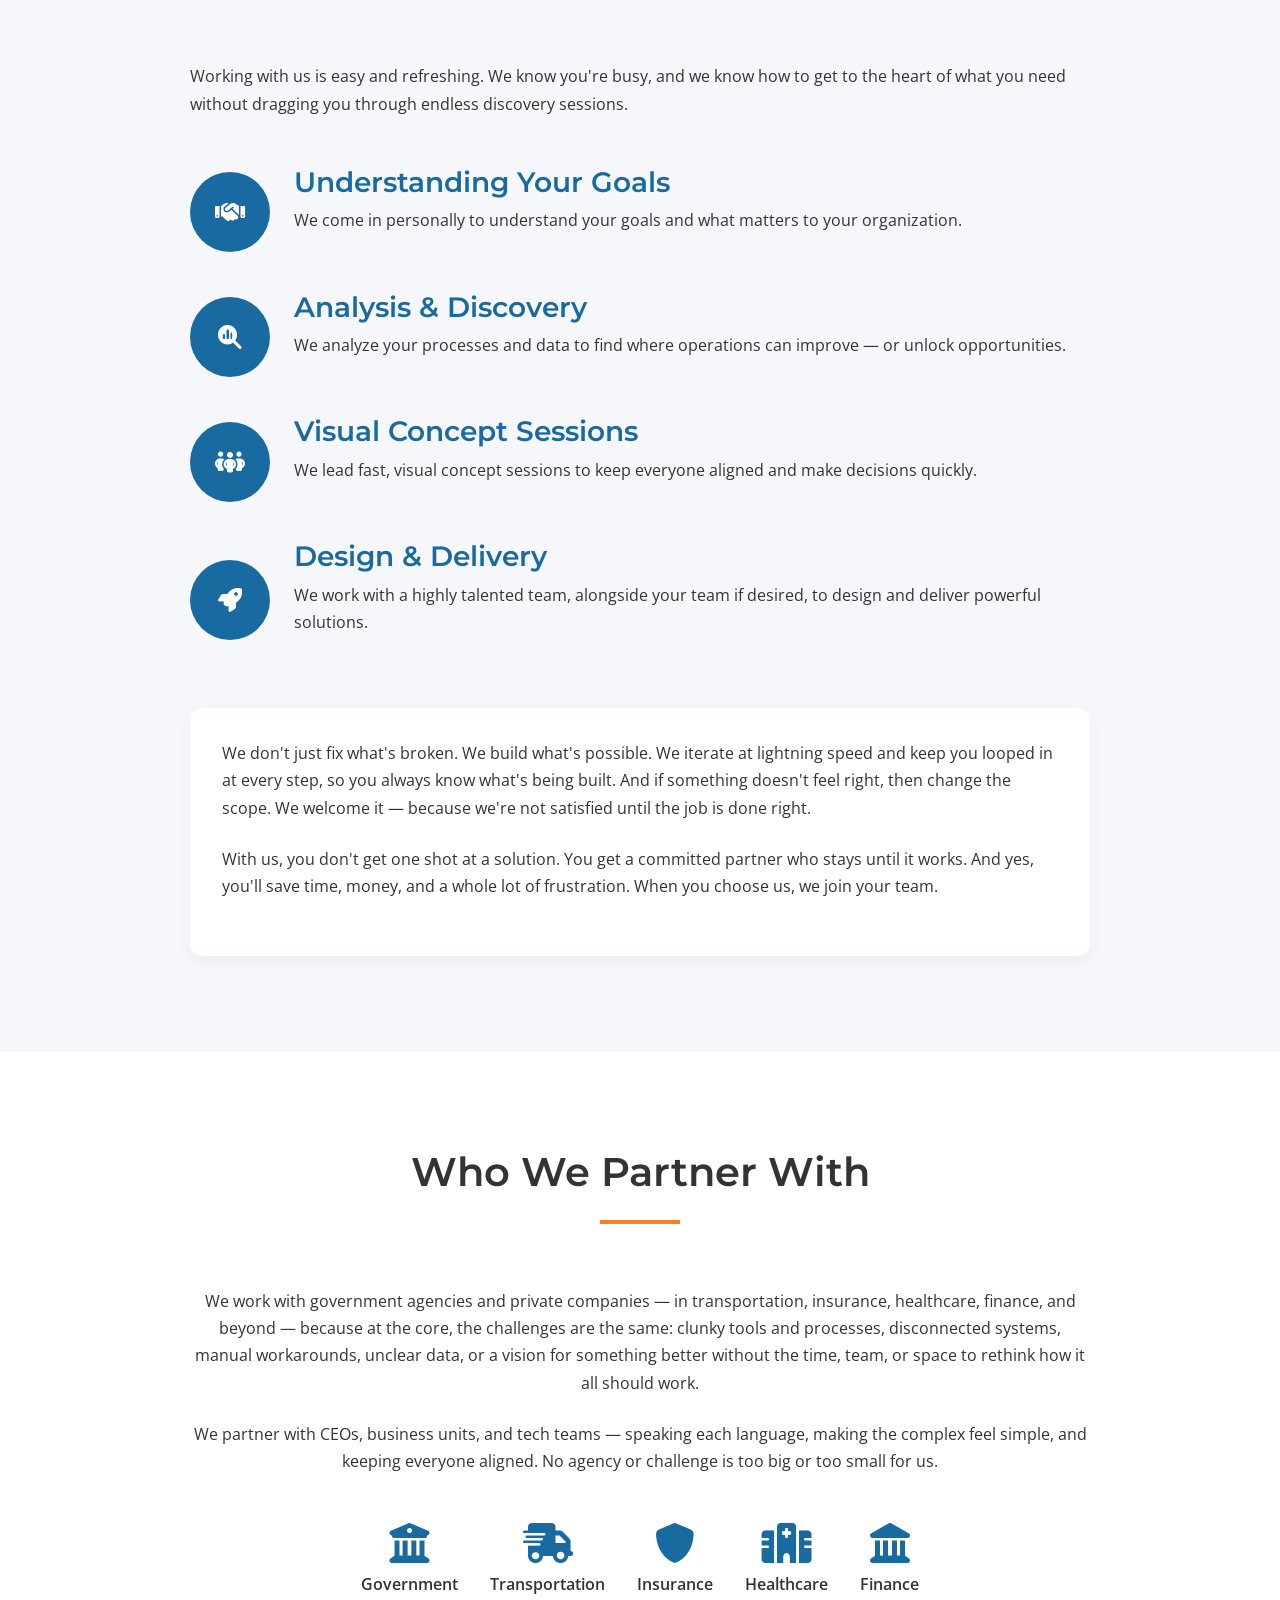
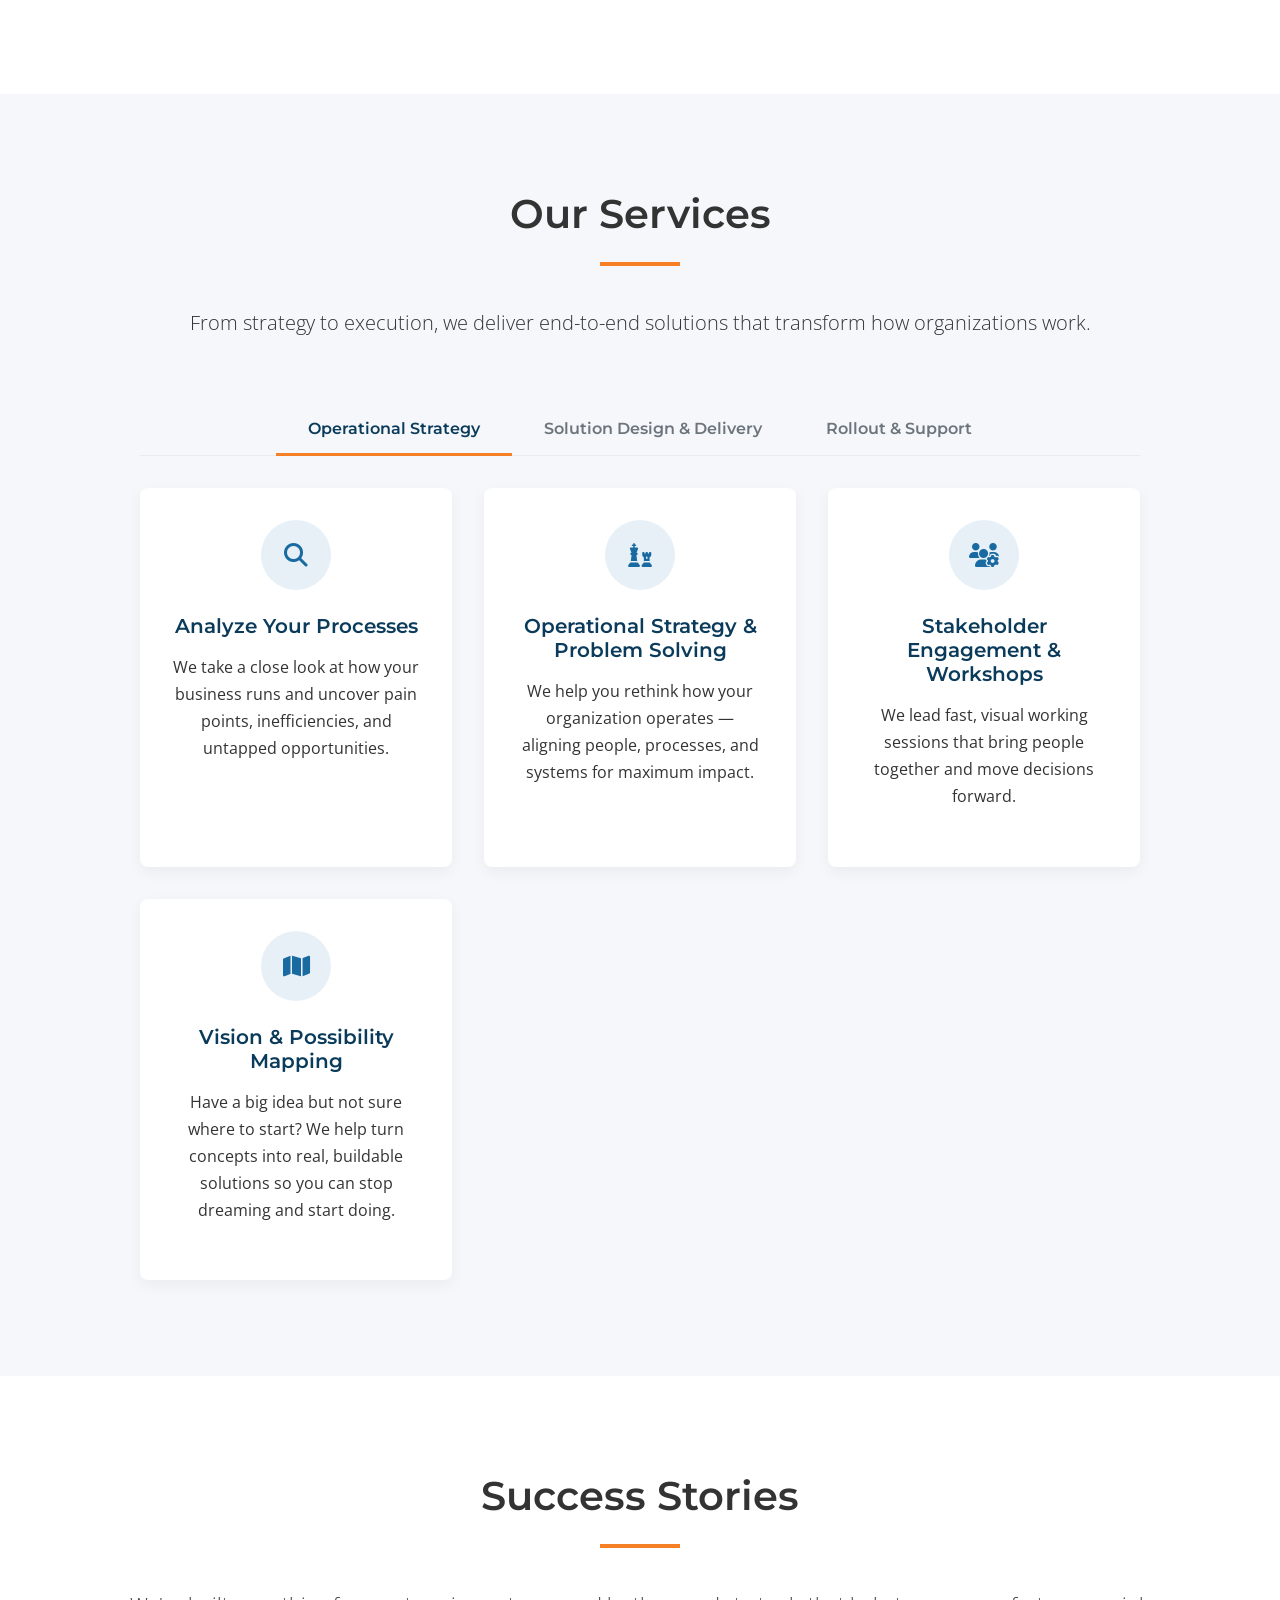
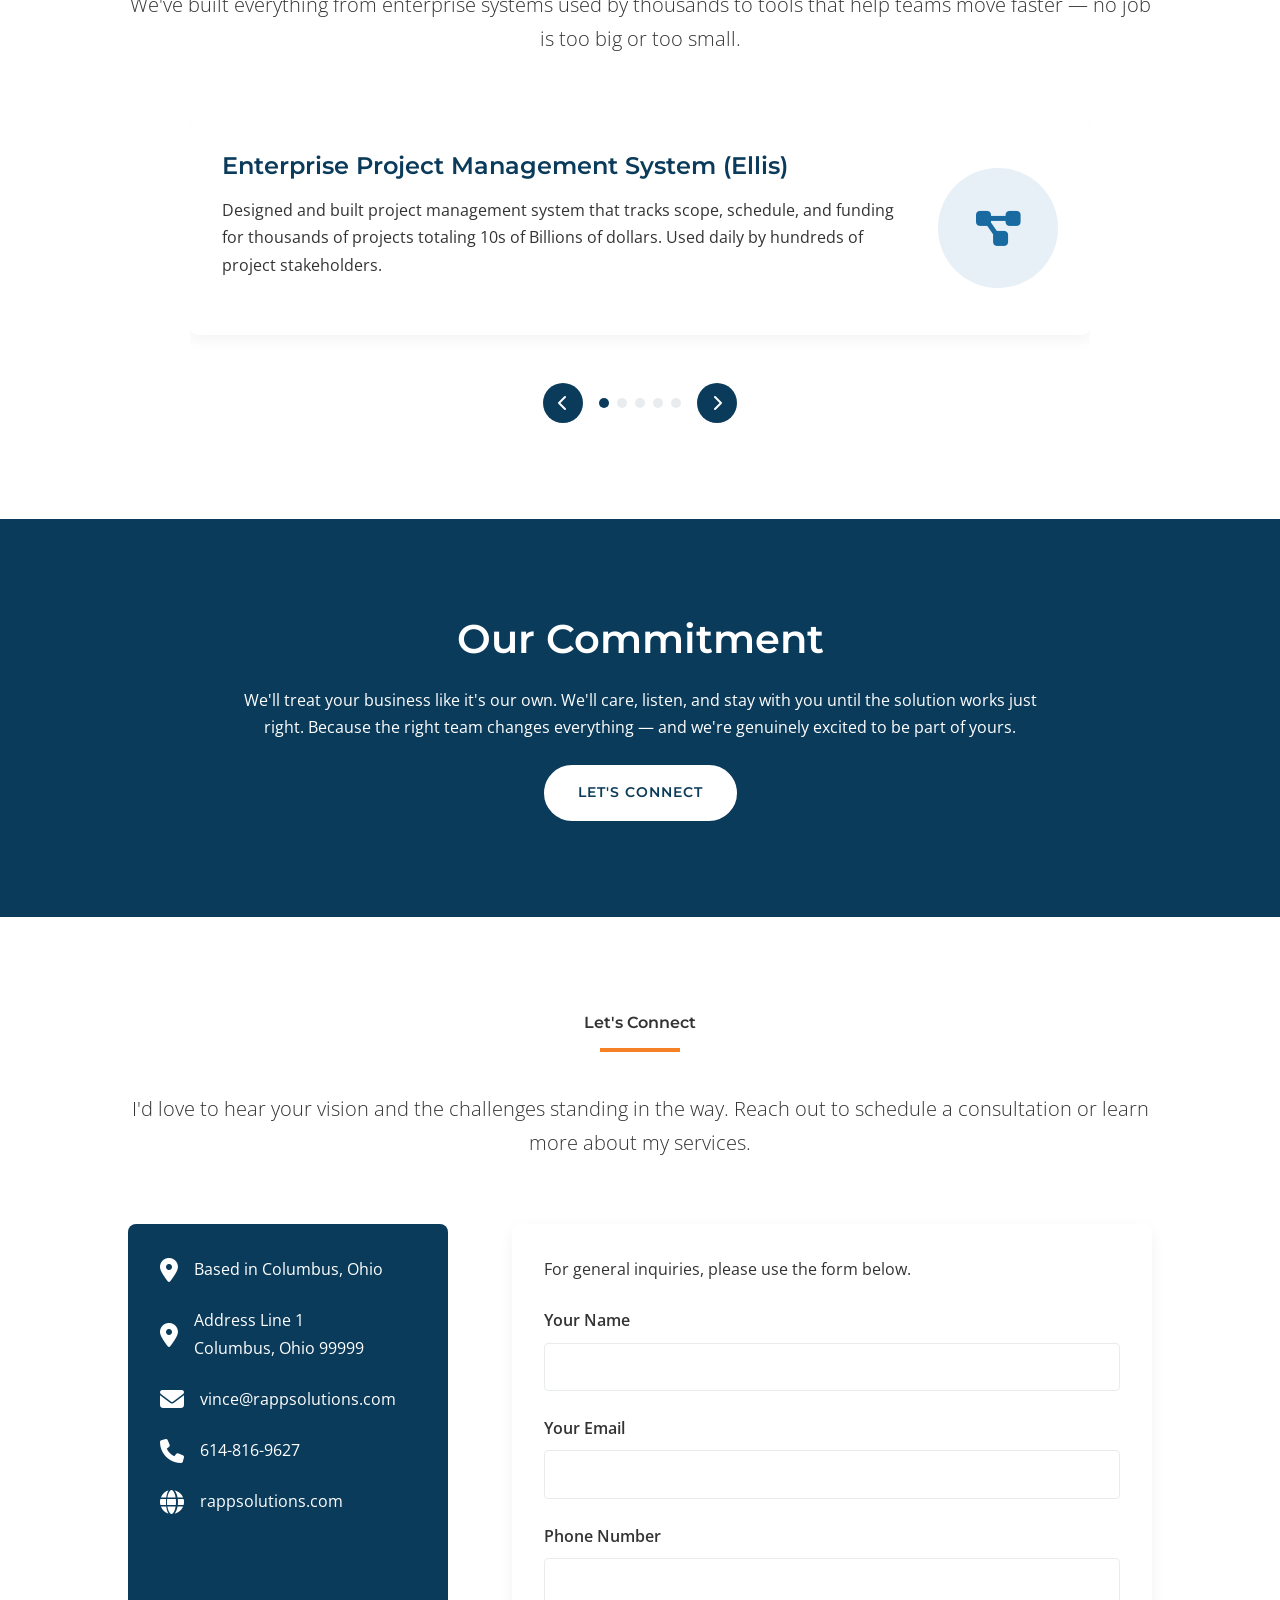
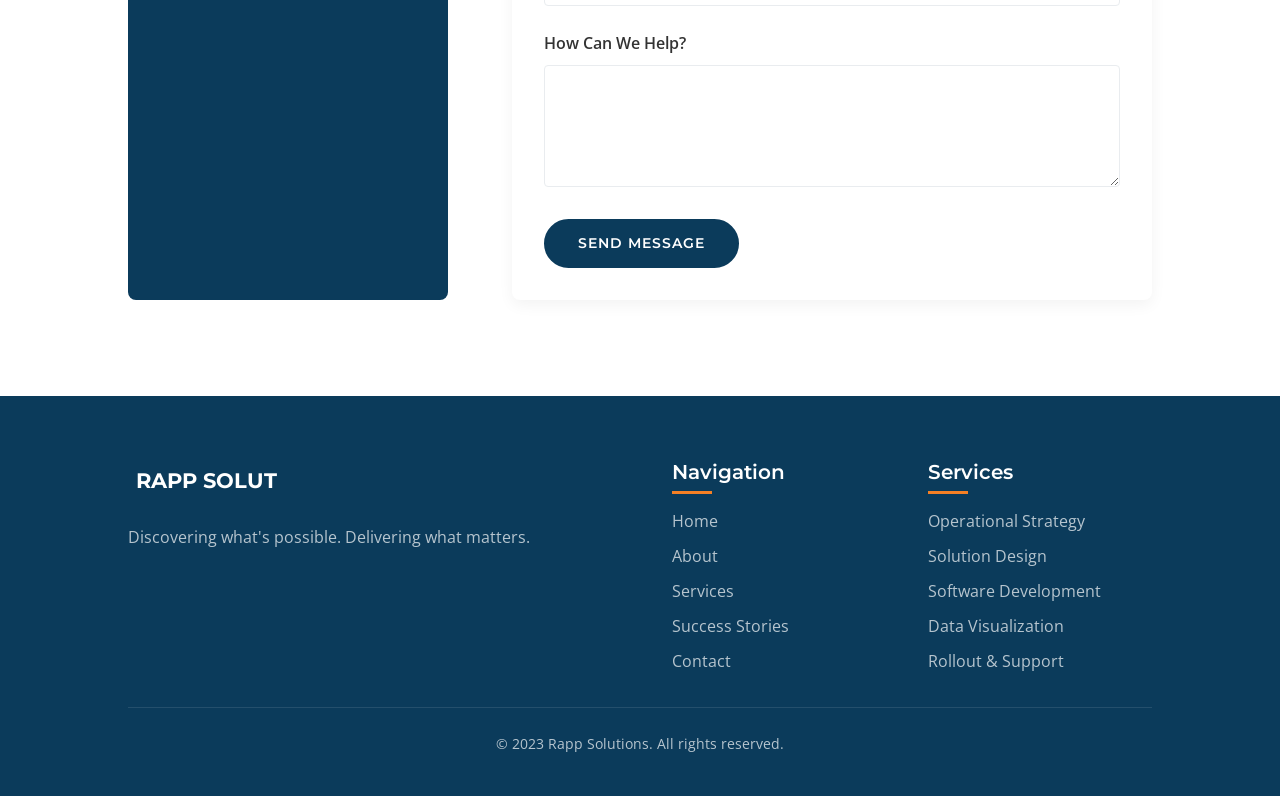
==== commit 210f56a5: "changed home page" ====
--- a/mock1/index.html
+++ b/mock1/index.html
@@ -410,7 +410,7 @@
     <section id="contact" class="section-padding">
         <div class="container">
             <div class="section-header">
-                <h2>Let's Connect</h2>
+                <h4>Let's Connect</h4>
                 <div class="underline"></div>
                 <p class="lead">
                     I'd love to hear your vision and the challenges standing in the way. 
@@ -421,6 +421,14 @@
             <div class="contact-grid">
                 <div class="contact-info">
                     <div class="info-item">
+                        <i class="fa-solid fa-location-dot"></i>
+                        <div>Based in Columbus, Ohio</div>
+                    </div>
+                    <div class="info-item">
+                        <i class="fa-solid fa-location-dot"></i>
+                        <div>Address Line 1 <BR> Columbus, Ohio 99999</div>
+                    </div>
+                    <div class="info-item">
                         <i class="fa-solid fa-envelope"></i>
                         <a href="mailto:vince@rappsolutions.com">vince@rappsolutions.com</a>
                     </div>
@@ -435,7 +443,30 @@
                 </div>
                 
                 <div class="contact-form">
-                    
+                    <form id="contactForm">
+                        <div style="font-size: 1rem;" class="form-group">For general inquiries, please use the form below.</div>
+                        <div class="form-group">
+                            <label for="name">Your Name</label>
+                            <input type="text" id="name" name="name" required>
+                        </div>
+                        
+                        <div class="form-group">
+                            <label for="email">Your Email</label>
+                            <input type="email" id="email" name="email" required>
+                        </div>
+                        
+                        <div class="form-group">
+                            <label for="phone">Phone Number</label>
+                            <input type="tel" id="phone" name="phone">
+                        </div>
+                        
+                        <div class="form-group">
+                            <label for="message">How Can We Help?</label>
+                            <textarea id="message" name="message" rows="5" required></textarea>
+                        </div>
+                        
+                        <button type="submit" class="btn-primary">Send Message</button>
+                    </form>
                 </div>
             </div>
         </div>
--- a/mock1/css/styles.css
+++ b/mock1/css/styles.css
@@ -262,8 +262,8 @@
 /* Hero Section
 ------------------------------------------------------ */
 #hero {
-    height: 100vh;
-    min-height: 600px;
+    /* height: 100vh;
+    min-height: 600px; */
     background: linear-gradient(to right, rgba(11, 59, 91, 0.9), rgba(26, 106, 162, 0.8)), url('https://source.unsplash.com/random/1920x1080/?strategy') no-repeat center center/cover;
     display: flex;
     align-items: center;
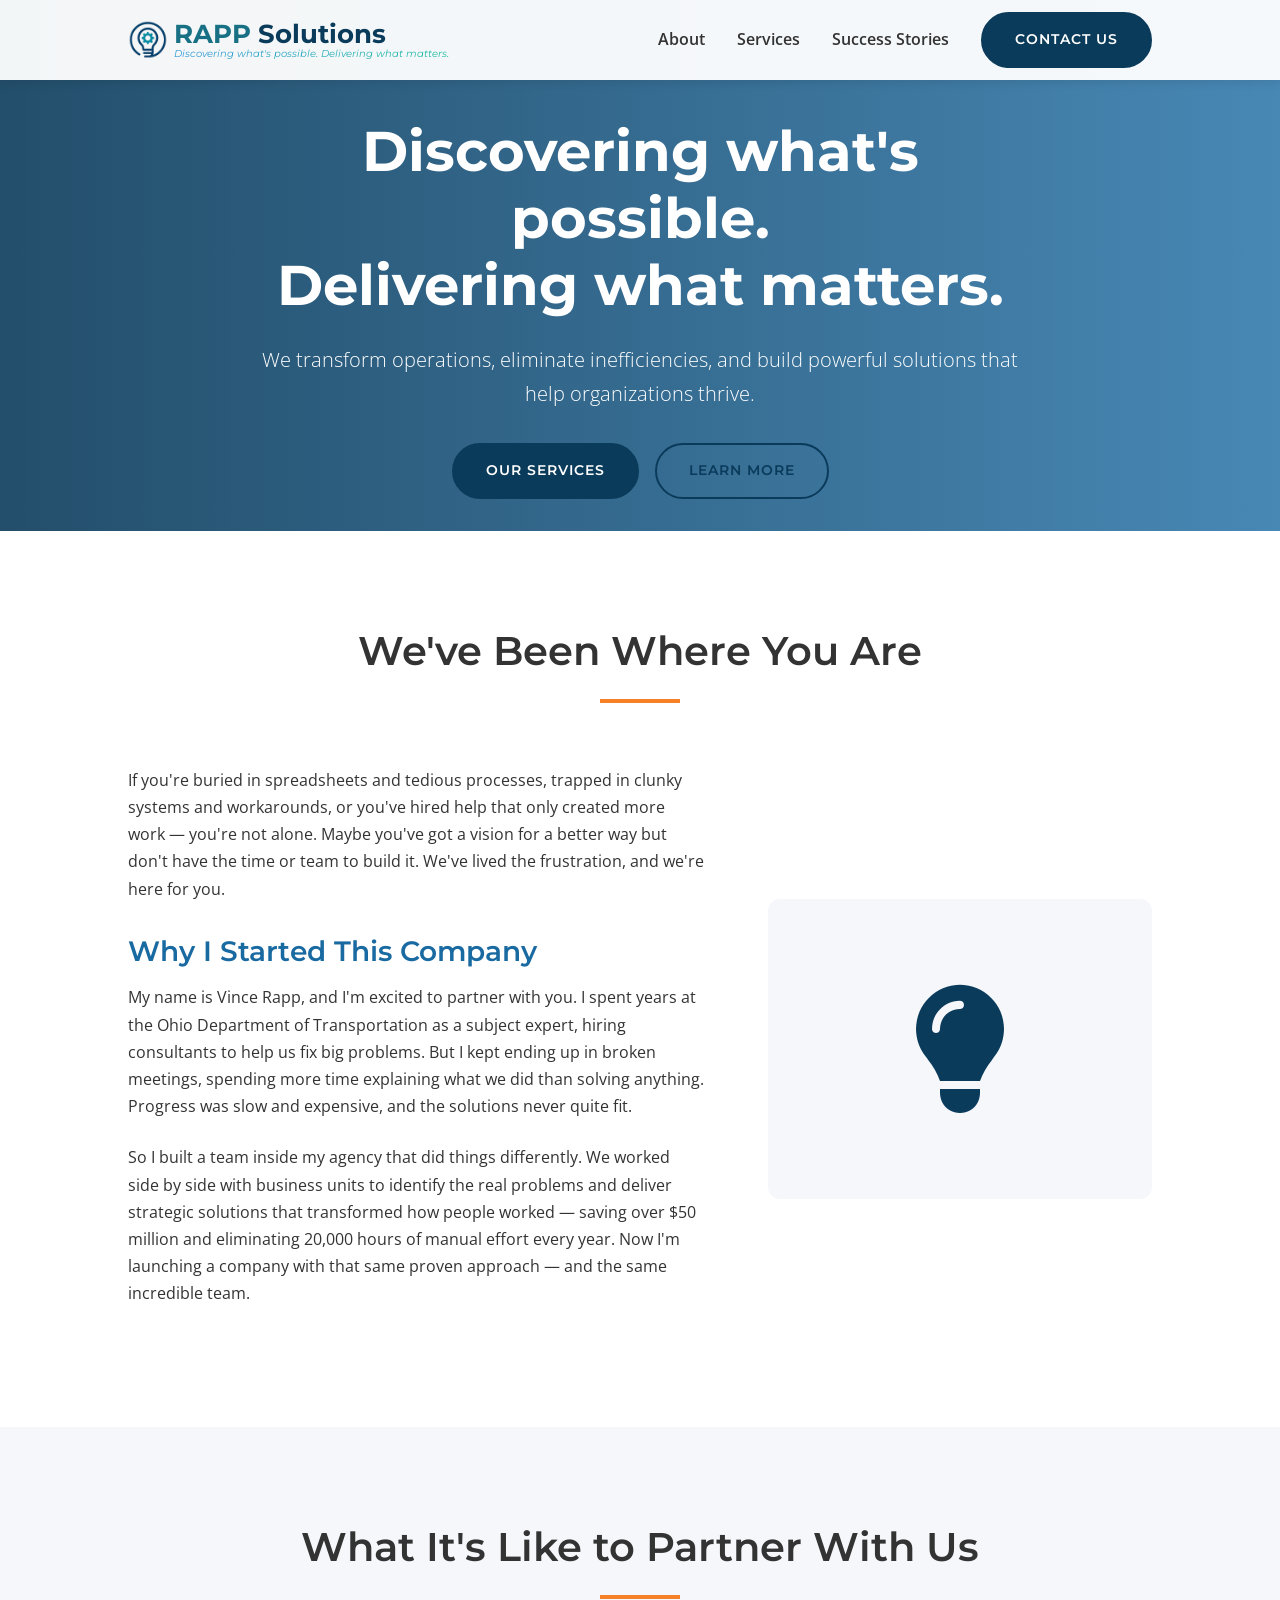
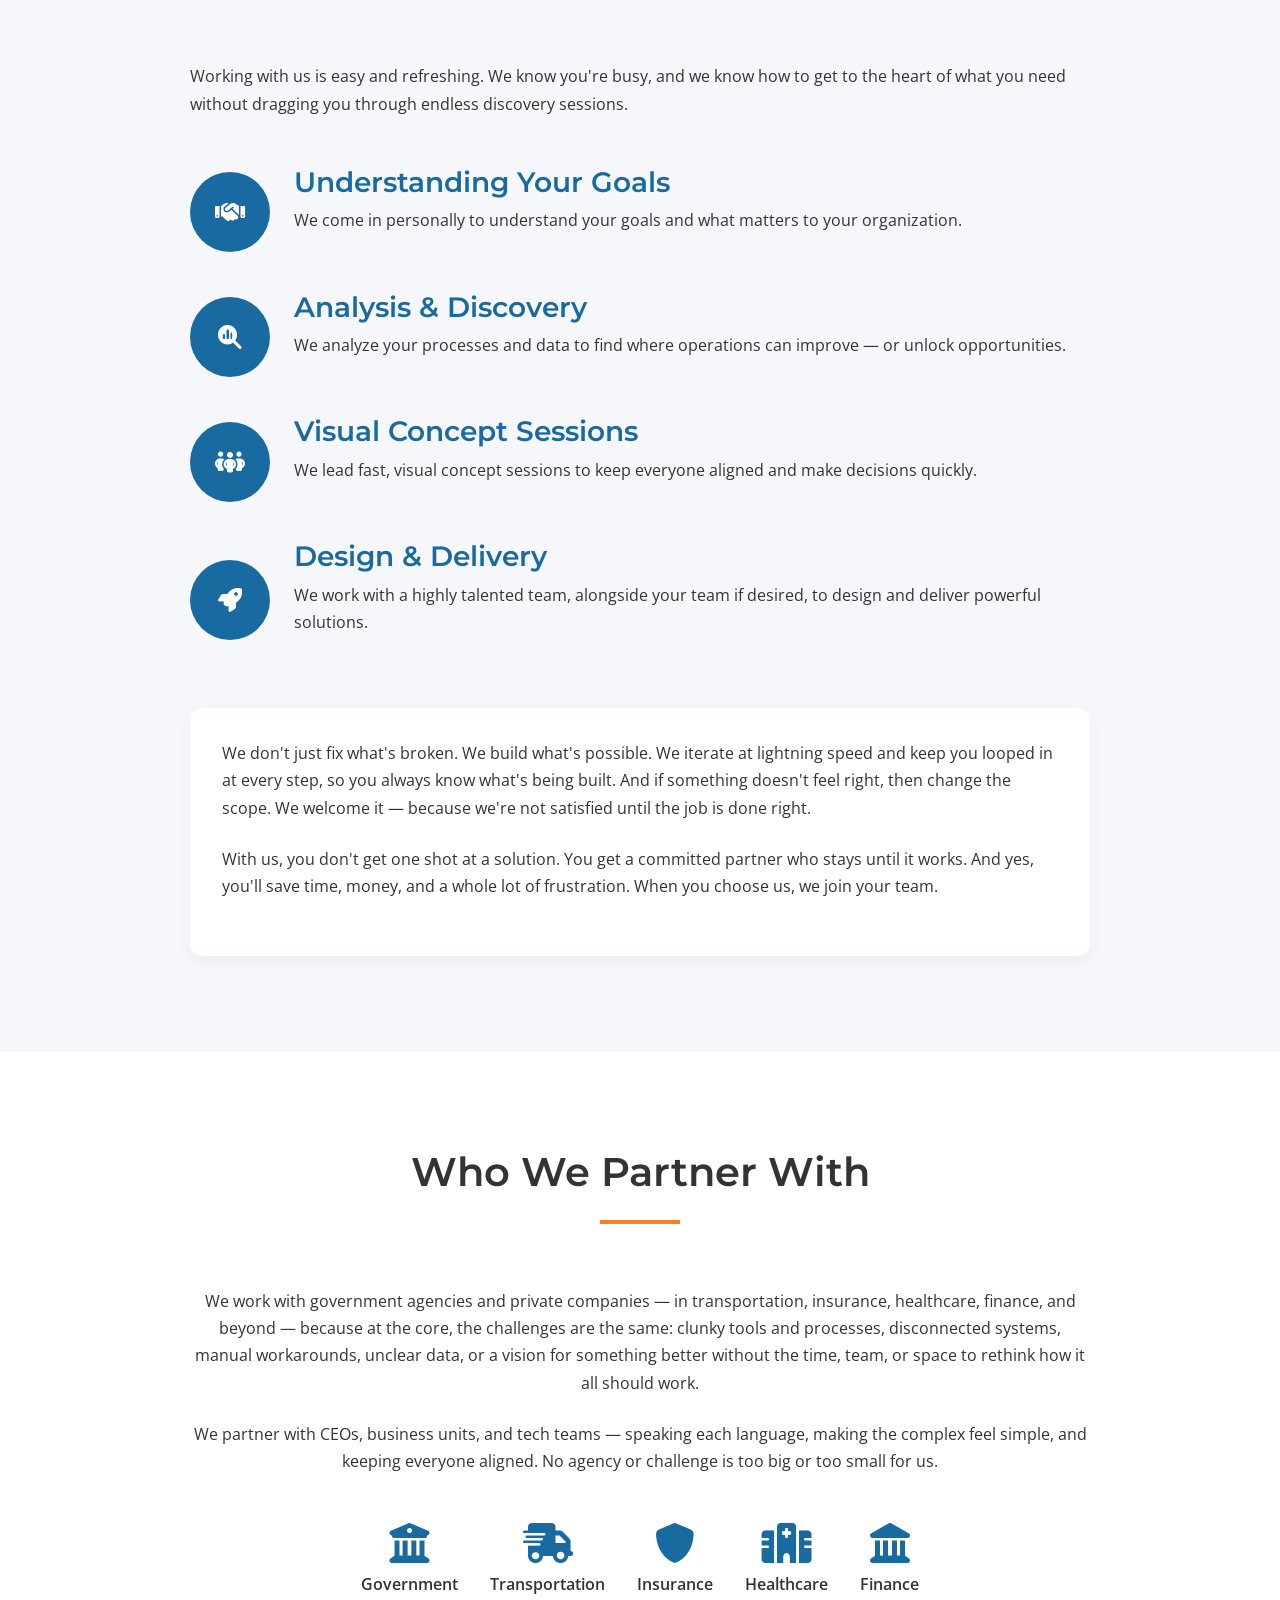
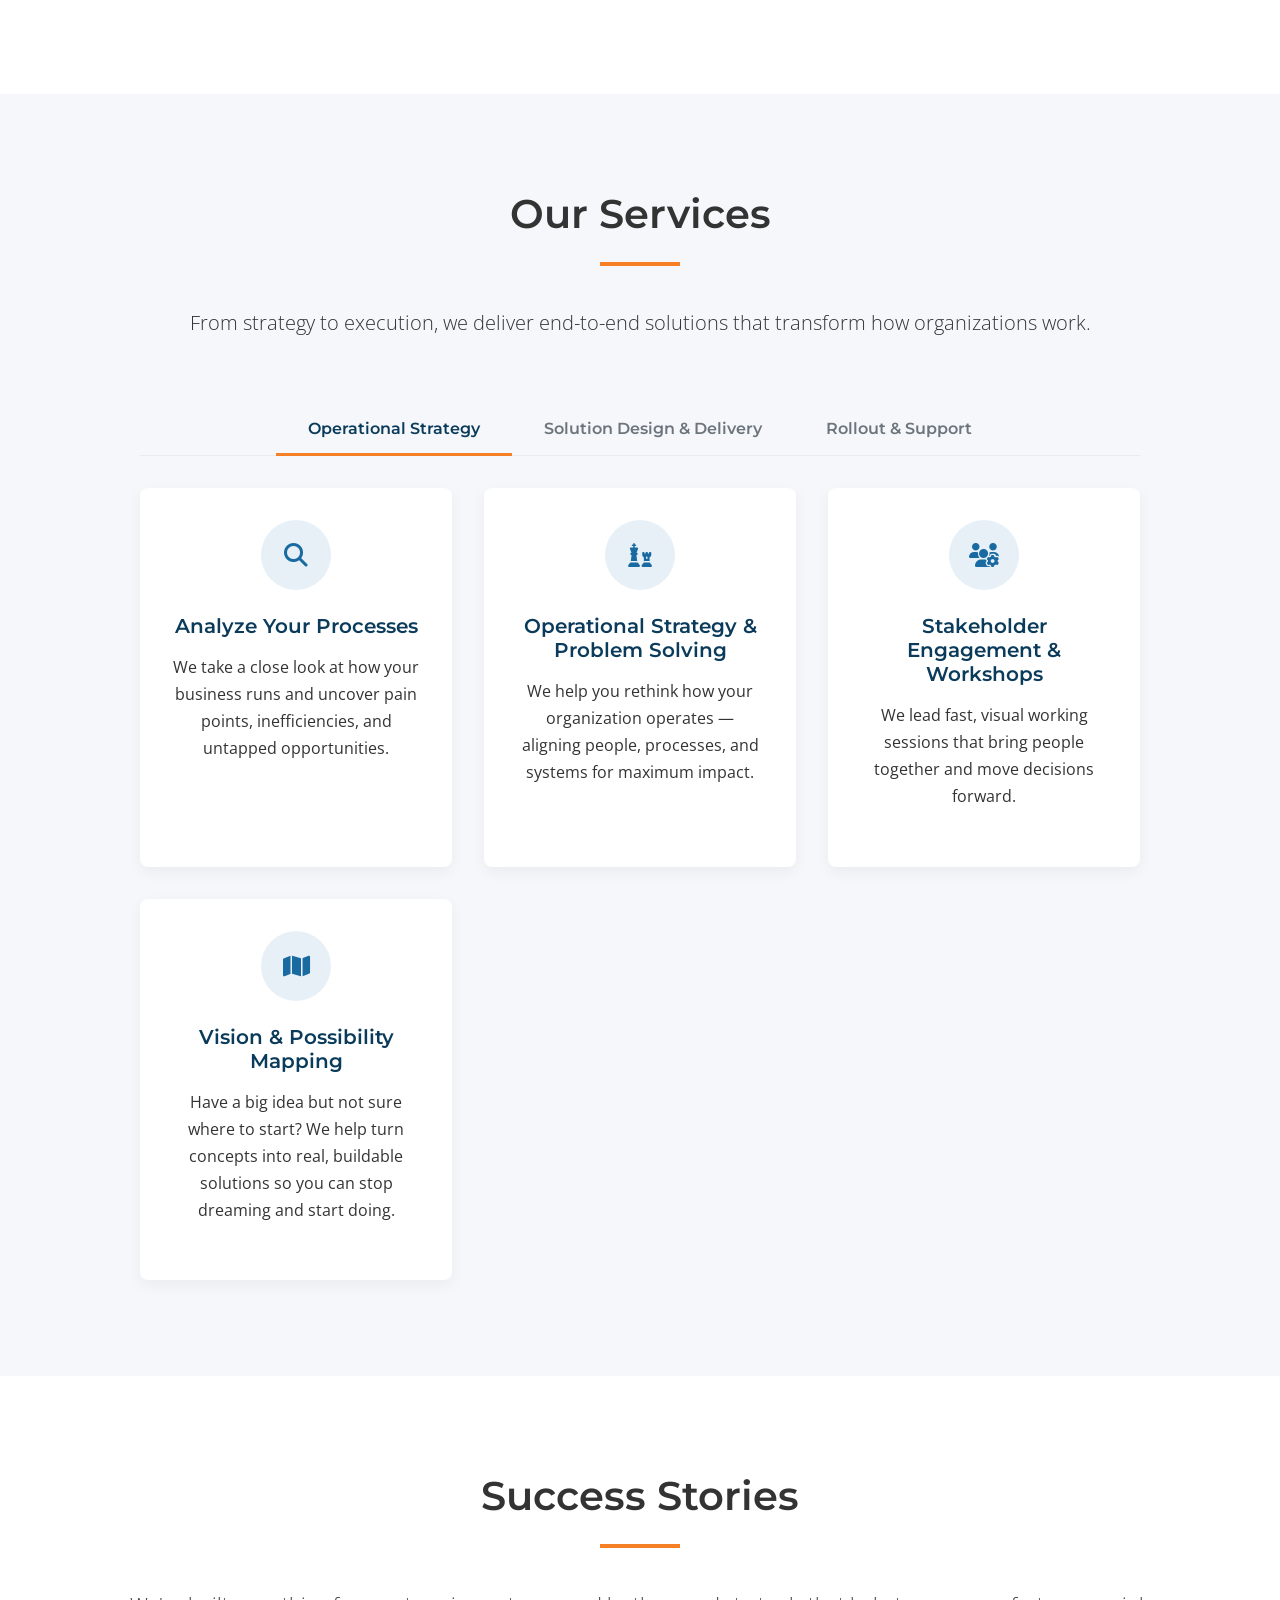
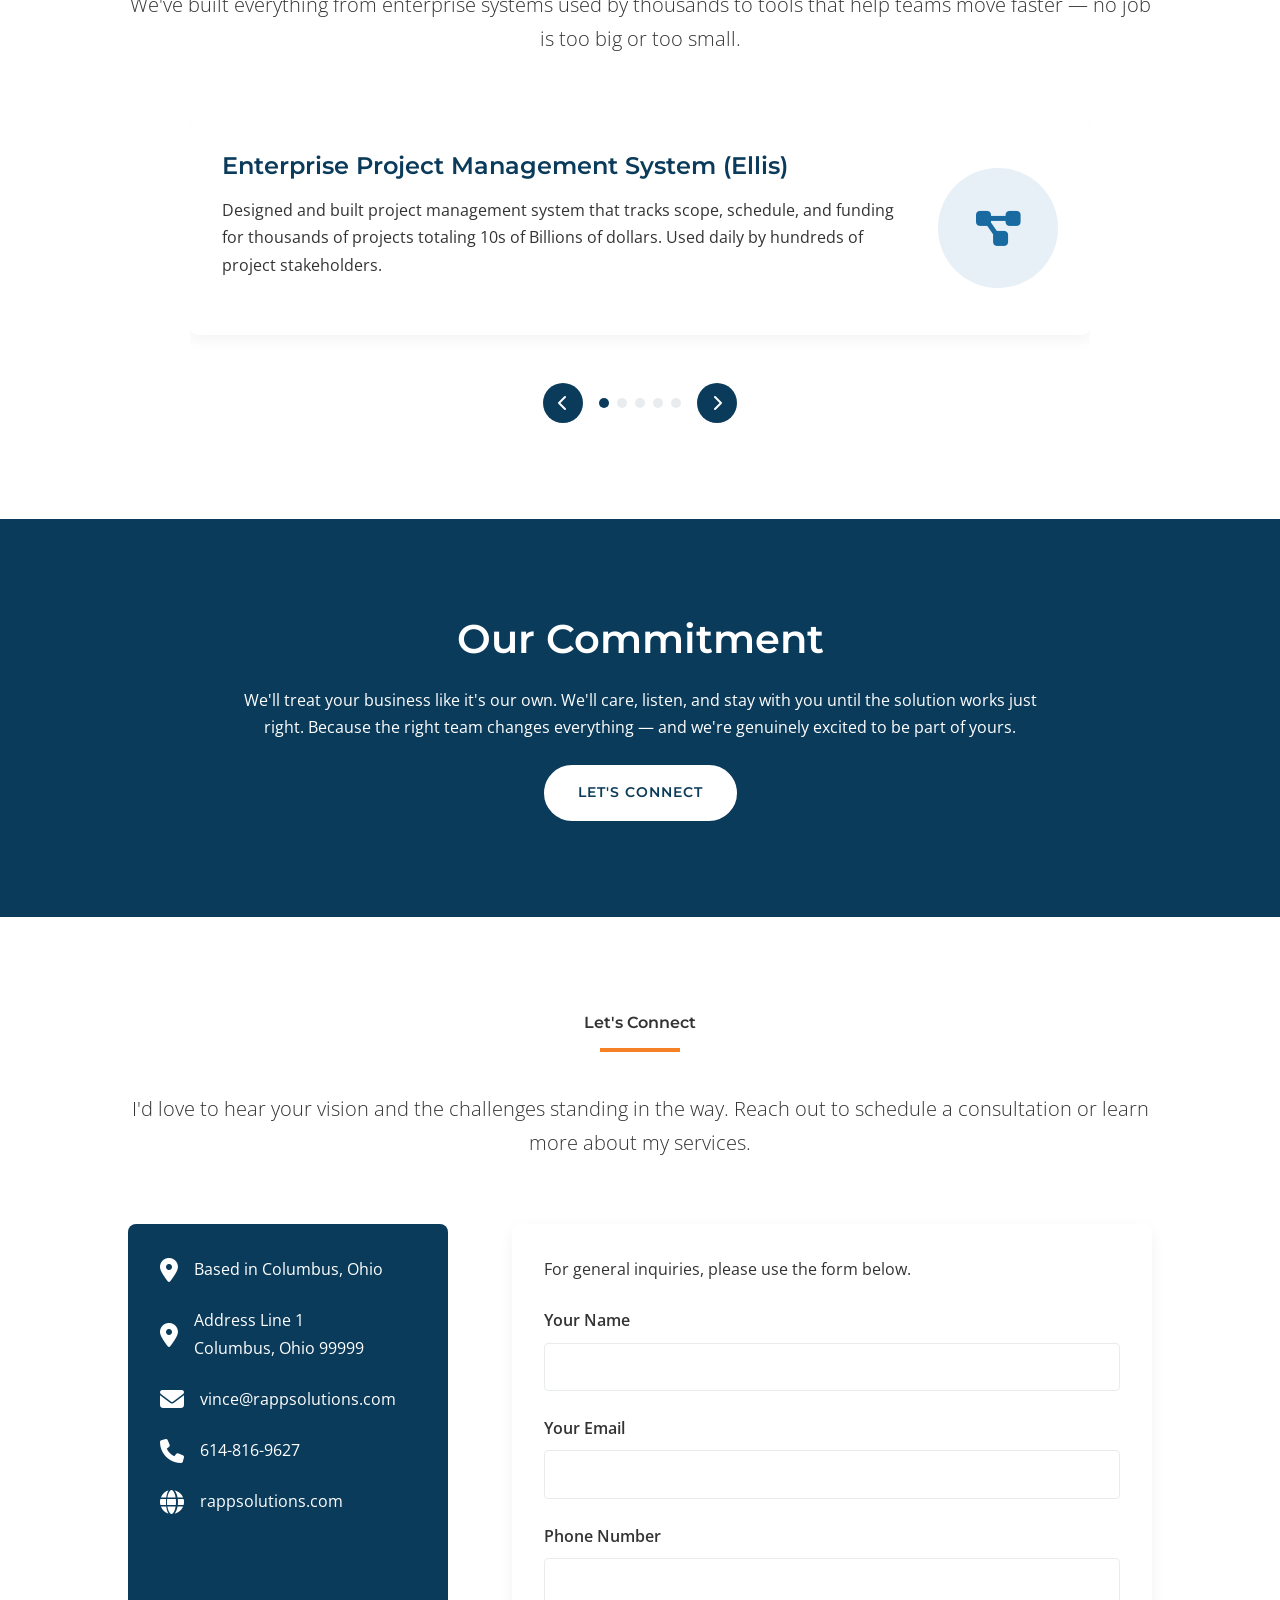
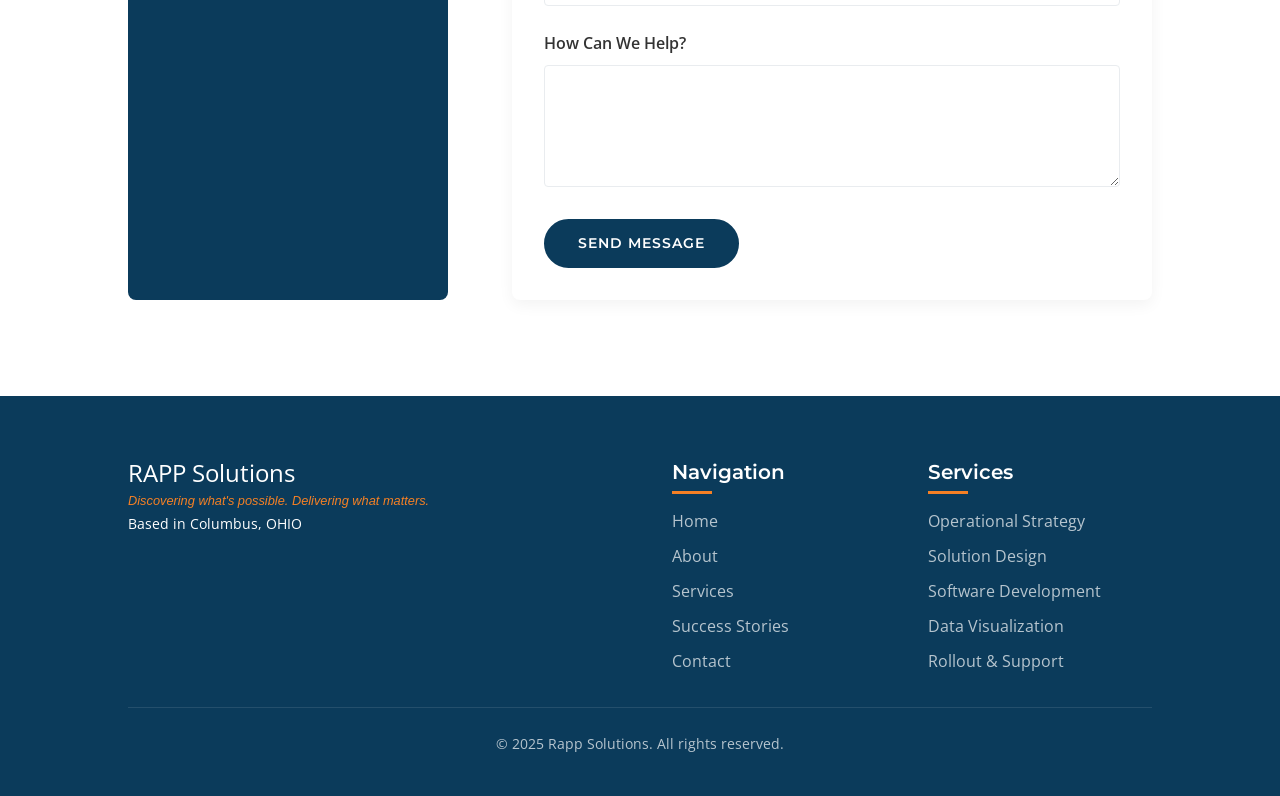
==== commit c3d4ebfe: "changed footer" ====
--- a/mock1/index.html
+++ b/mock1/index.html
@@ -476,11 +476,17 @@
     <footer id="footer">
         <div class="container">
             <div class="footer-content">
+
                 <div class="footer-logo">
-                    <svg width="150" height="40" viewBox="0 0 200 50" xmlns="http://www.w3.org/2000/svg">
-                        <text x="10" y="35" font-family="Montserrat" font-weight="700" font-size="28" fill="#ffffff">RAPP SOLUTIONS</text>
-                    </svg>
-                    <p>Discovering what's possible. Delivering what matters.</p>
+                    <a>
+                        <div>
+                            <div style="font-size: 1.5rem; line-height: 1.6rem;">
+                                RAPP Solutions
+                            </div>
+                            <div style="font-size: 0.8rem; font-style: italic; padding-top: 5px; color: #f58025;" class="caption">Discovering what's possible. Delivering what matters.</div>
+                            <div style="font-size: .9rem;">Based in Columbus, OHIO</div>
+                        </div>
+                    </a>
                 </div>
                 
                 <div class="footer-links">
@@ -509,7 +515,7 @@
             </div>
             
             <div class="footer-bottom">
-                <p>&copy; 2023 Rapp Solutions. All rights reserved.</p>
+                <p>&copy; 2025 Rapp Solutions. All rights reserved.</p>
             </div>
         </div>
     </footer>
